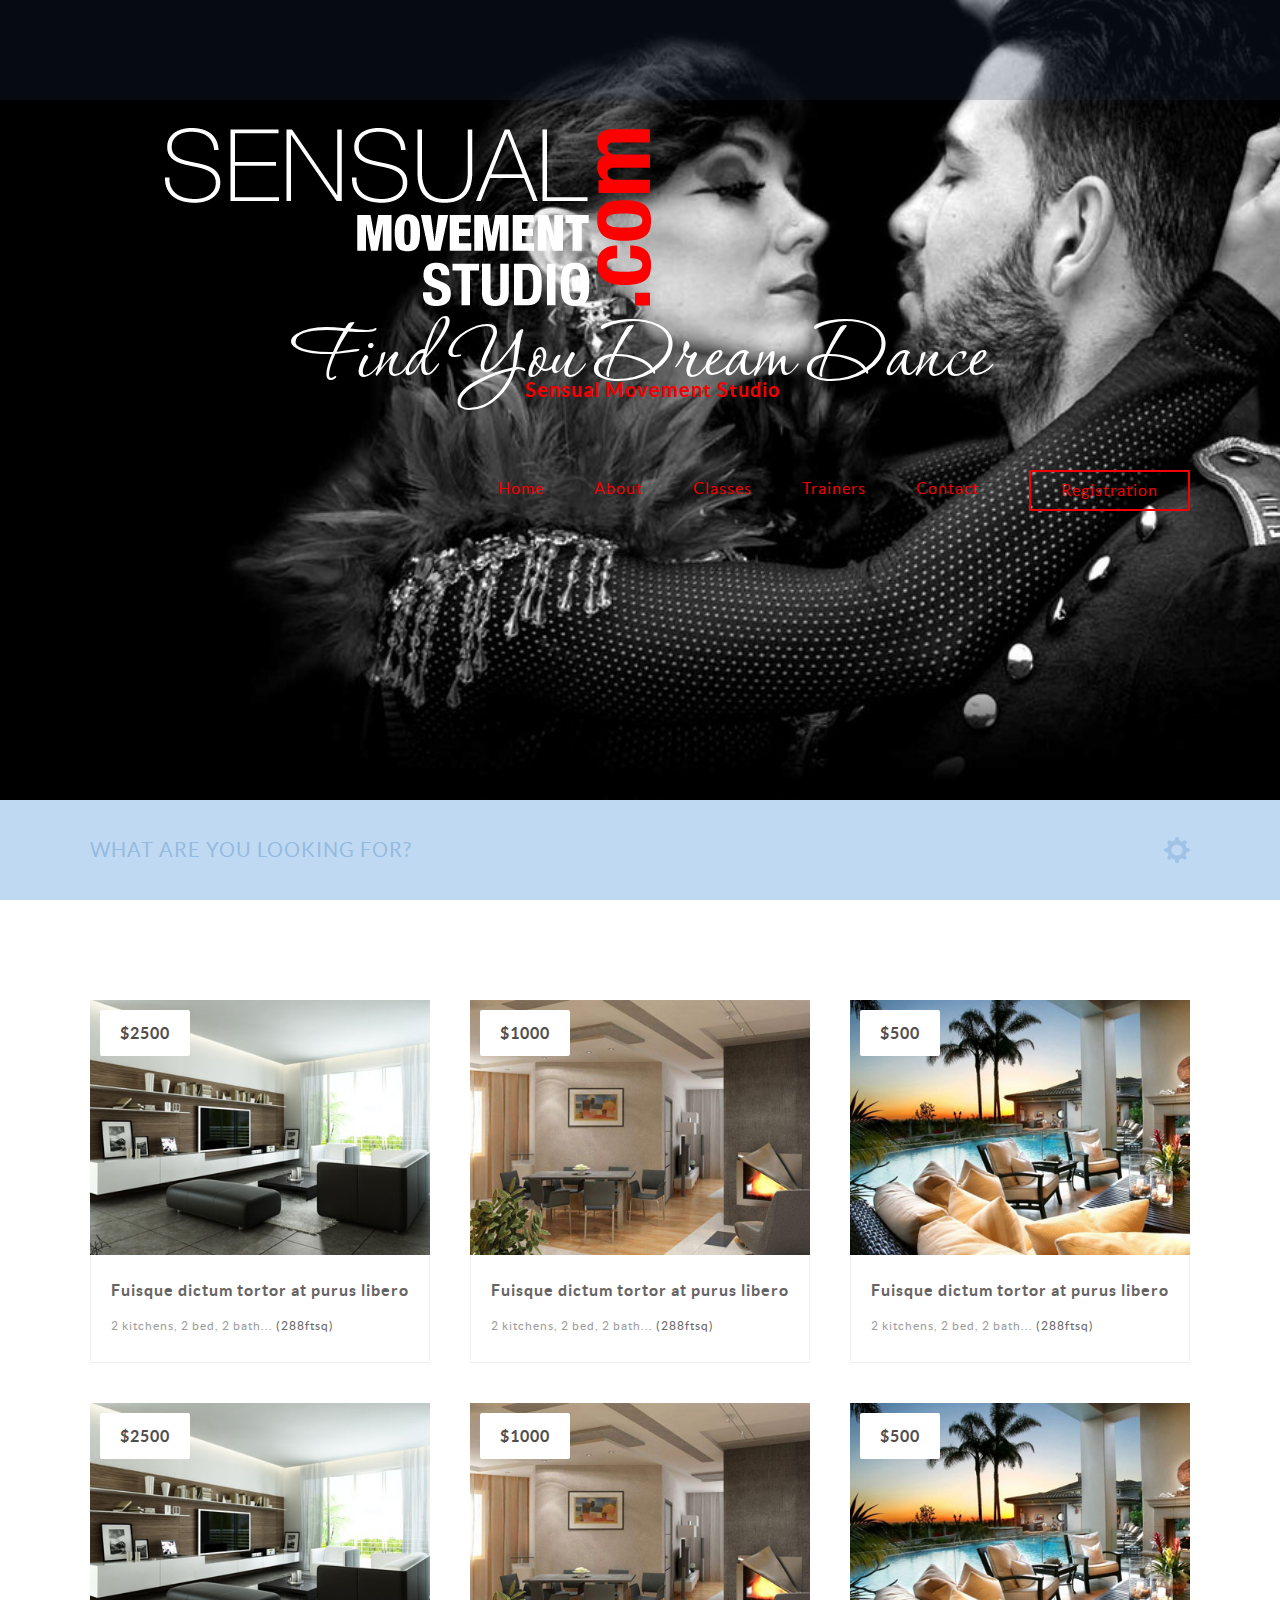
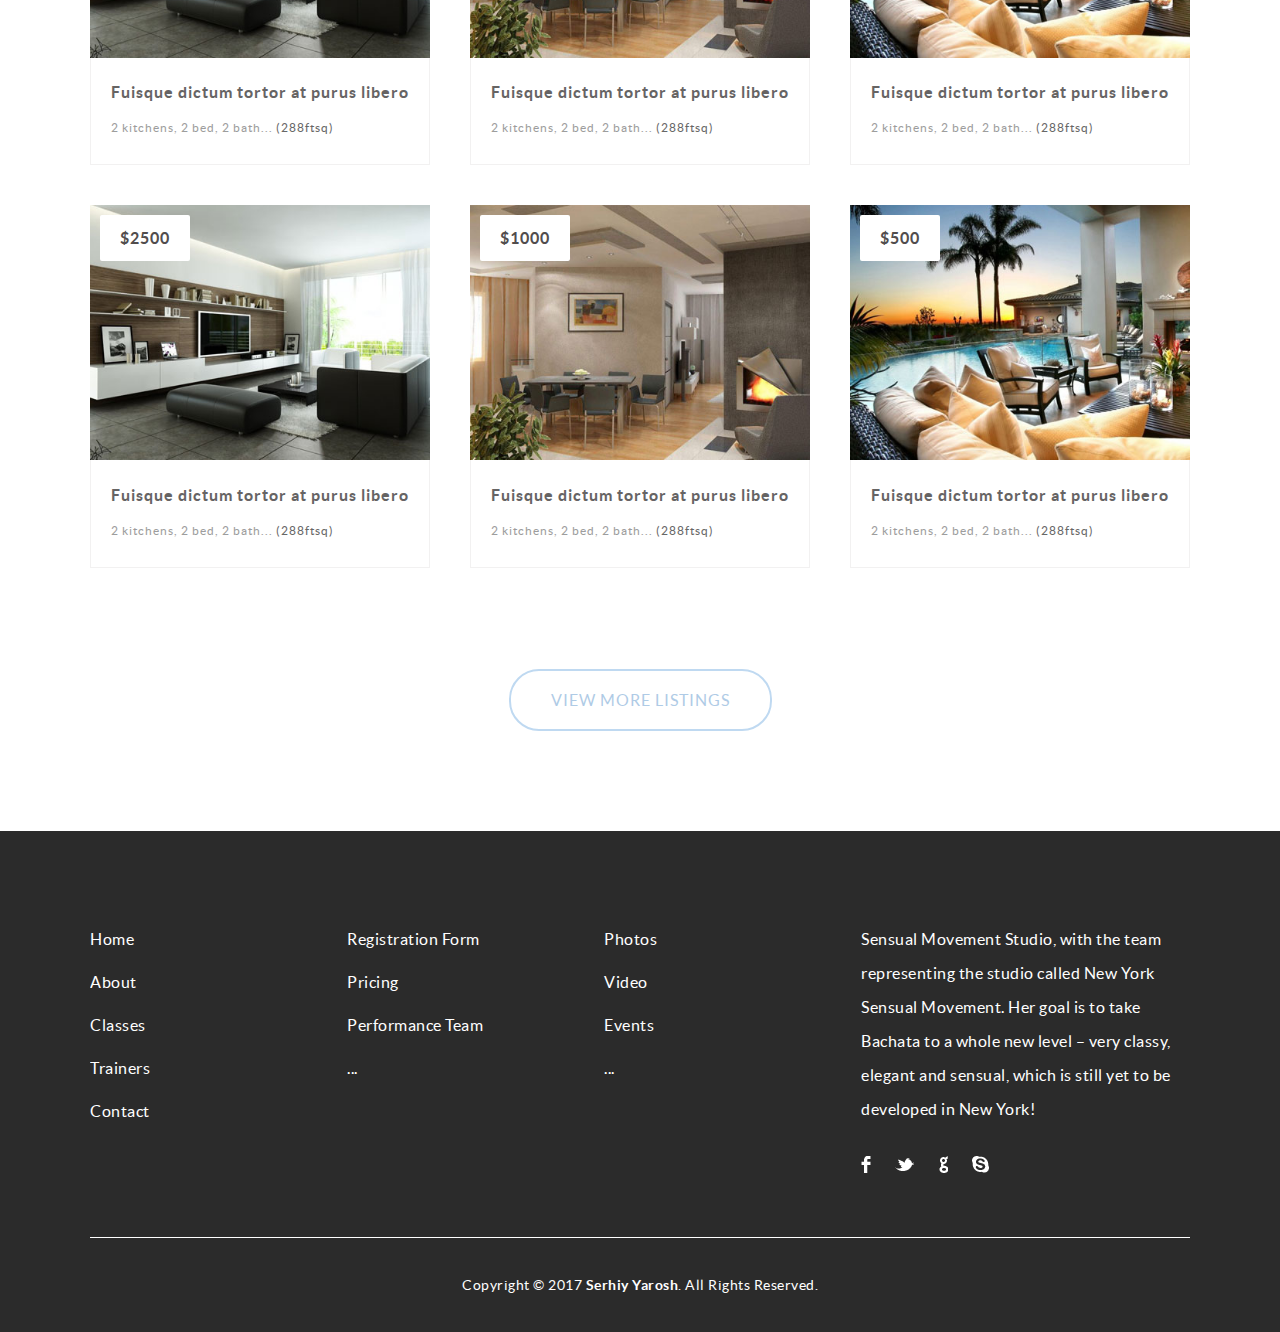
==== index.html @ 96295f57 "Initial commit" ====
<!DOCTYPE html>
<html lang="en">
<head>
	<title>Sensual Bachata</title>
	<meta charset="utf-8">
	<meta name="author" content="wptny.com">
	<meta name="description" content="Sensual bachata"/>
	<meta name="viewport" content="width=device-width, initial-scale=1.0, minimum-scale=1.0" />

	<link rel="stylesheet" type="text/css" href="css/reset.css">
	<link rel="stylesheet" type="text/css" href="css/responsive.css">

	<script type="text/javascript" src="js/jquery.js"></script>
	<script type="text/javascript" src="js/main.js"></script>
</head>
<body>

<section class="hero">
	<header>
		<div class="wrapper">
			<a href="#"><img src="img/logo.png" class="logo" alt="" title=""/></a>
			<a href="#" class="hamburger"></a>
			<nav>
				<ul>
					<li><a href="#">Home</a></li>
					<li><a href="#">About</a></li>
					<li><a href="#">Classes</a></li>
					<li><a href="#">Trainers</a></li>
					<li><a href="#">Contact</a></li>
				</ul>
				<a href="#" class="login_btn">Registration</a>
			</nav>
		</div>
	</header><!--  end header section  -->

	<section class="caption">
		<h2 class="caption">Find You Dream Dance</h2>
		<h3 class="properties">Sensual Movement Studio</h3>
	</section>
</section><!--  end hero section  -->


<section class="search">
	<div class="wrapper">
		<form action="#" method="post">
			<input type="text" id="search" name="search" placeholder="What are you looking for?"  autocomplete="off"/>
			<input type="submit" id="submit_search" name="submit_search"/>
		</form>
		<a href="#" class="advanced_search_icon" id="advanced_search_btn"></a>
	</div>

	<div class="advanced_search">
		<div class="wrapper">
			<span class="arrow"></span>
			<form action="#" method="post">
				<div class="search_fields">
					<input type="text" class="float" id="check_in_date" name="check_in_date" placeholder="Check In Date"  autocomplete="off">

					<hr class="field_sep float"/>

					<input type="text" class="float" id="check_out_date" name="check_out_date" placeholder="Check Out Date"  autocomplete="off">
				</div>
				<div class="search_fields">
					<input type="text" class="float" id="min_price" name="min_price" placeholder="Min. Price"  autocomplete="off">

					<hr class="field_sep float"/>

					<input type="text" class="float" id="max_price" name="max_price" placeholder="Max. price"  autocomplete="off">
				</div>
				<input type="text" id="keywords" name="keywords" placeholder="Keywords"  autocomplete="off">
				<input type="submit" id="submit_search" name="submit_search"/>
			</form>
		</div>
	</div><!--  end advanced search section  -->
</section><!--  end search section  -->


<section class="listings">
	<div class="wrapper">
		<ul class="properties_list">
			<li>
				<a href="#">
					<img src="img/property_1.jpg" alt="" title="" class="property_img"/>
				</a>
				<span class="price">$2500</span>
				<div class="property_details">
					<h1>
						<a href="#">Fuisque dictum tortor at purus libero</a>
					</h1>
					<h2>2 kitchens, 2 bed, 2 bath... <span class="property_size">(288ftsq)</span></h2>
				</div>
			</li>
			<li>
				<a href="#">
					<img src="img/property_2.jpg" alt="" title="" class="property_img"/>
				</a>
				<span class="price">$1000</span>
				<div class="property_details">
					<h1>
						<a href="#">Fuisque dictum tortor at purus libero</a>
					</h1>
					<h2>2 kitchens, 2 bed, 2 bath... <span class="property_size">(288ftsq)</span></h2>
				</div>
			</li>
			<li>
				<a href="#">
					<img src="img/property_3.jpg" alt="" title="" class="property_img"/>
				</a>
				<span class="price">$500</span>
				<div class="property_details">
					<h1>
						<a href="#">Fuisque dictum tortor at purus libero</a>
					</h1>
					<h2>2 kitchens, 2 bed, 2 bath... <span class="property_size">(288ftsq)</span></h2>
				</div>
			</li>
			<li>
				<a href="#">
					<img src="img/property_1.jpg" alt="" title="" class="property_img"/>
				</a>
				<span class="price">$2500</span>
				<div class="property_details">
					<h1>
						<a href="#">Fuisque dictum tortor at purus libero</a>
					</h1>
					<h2>2 kitchens, 2 bed, 2 bath... <span class="property_size">(288ftsq)</span></h2>
				</div>
			</li>
			<li>
				<a href="#">
					<img src="img/property_2.jpg" alt="" title="" class="property_img"/>
				</a>
				<span class="price">$1000</span>
				<div class="property_details">
					<h1>
						<a href="#">Fuisque dictum tortor at purus libero</a>
					</h1>
					<h2>2 kitchens, 2 bed, 2 bath... <span class="property_size">(288ftsq)</span></h2>
				</div>
			</li>
			<li>
				<a href="#">
					<img src="img/property_3.jpg" alt="" title="" class="property_img"/>
				</a>
				<span class="price">$500</span>
				<div class="property_details">
					<h1>
						<a href="#">Fuisque dictum tortor at purus libero</a>
					</h1>
					<h2>2 kitchens, 2 bed, 2 bath... <span class="property_size">(288ftsq)</span></h2>
				</div>
			</li>
			<li>
				<a href="#">
					<img src="img/property_1.jpg" alt="" title="" class="property_img"/>
				</a>
				<span class="price">$2500</span>
				<div class="property_details">
					<h1>
						<a href="#">Fuisque dictum tortor at purus libero</a>
					</h1>
					<h2>2 kitchens, 2 bed, 2 bath... <span class="property_size">(288ftsq)</span></h2>
				</div>
			</li>
			<li>
				<a href="#">
					<img src="img/property_2.jpg" alt="" title="" class="property_img"/>
				</a>
				<span class="price">$1000</span>
				<div class="property_details">
					<h1>
						<a href="#">Fuisque dictum tortor at purus libero</a>
					</h1>
					<h2>2 kitchens, 2 bed, 2 bath... <span class="property_size">(288ftsq)</span></h2>
				</div>
			</li>
			<li>
				<a href="#">
					<img src="img/property_3.jpg" alt="" title="" class="property_img"/>
				</a>
				<span class="price">$500</span>
				<div class="property_details">
					<h1>
						<a href="#">Fuisque dictum tortor at purus libero</a>
					</h1>
					<h2>2 kitchens, 2 bed, 2 bath... <span class="property_size">(288ftsq)</span></h2>
				</div>
			</li>
		</ul>
		<div class="more_listing">
			<a href="#" class="more_listing_btn">View More Listings</a>
		</div>
	</div>
</section>	<!--  end listing section  -->

<footer>
	<div class="wrapper footer">
		<ul>
			<li class="links">
				<ul>
					<li><a href="#">Home</a></li>
					<li><a href="#">About</a></li>
					<li><a href="#">Classes</a></li>
					<li><a href="#">Trainers</a></li>
					<li><a href="#">Contact</a></li>
				</ul>
			</li>

			<li class="links">
				<ul>
					<li><a href="#">Registration Form</a></li>
					<li><a href="#">Pricing</a></li>
					<li><a href="#">Performance Team</a></li>
					<li><a href="#">...</a></li>
				</ul>
			</li>

			<li class="links">
				<ul>
					<li><a href="#">Photos</a></li>
					<li><a href="#">Video</a></li>
					<li><a href="#">Events</a></li>
					<li><a href="#">...</a></li>
				</ul>
			</li>

			<li class="about">
				<p>Sensual Movement Studio, with the team representing the studio called New York Sensual Movement. Her goal is to take Bachata to a whole new level – very classy, elegant and sensual, which is still yet to be developed in New York!</p>
				<ul>
					<li><a href="http://facebook.com/WPTNY" class="facebook" target="_blank"></a></li>
					<li><a href="http://twitter.com/WPTNY" class="twitter" target="_blank"></a></li>
					<li><a href="http://plus.google.com/+WPTNY" class="google" target="_blank"></a></li>
					<li><a href="#" class="skype"></a></li>
				</ul>
			</li>
		</ul>
	</div>

	<div class="copyrights wrapper">
		Copyright © 2017 <a href="http://sensualmovementstudio.com" target="_blank" class="ph_link" title="">Serhiy Yarosh</a>. All Rights Reserved.
	</div>
</footer><!--  end footer  -->

</body>
</html>
---- css/responsive.css ----
/*
    - Fonts
    - General CSS
    - Header
    - Hero
    - Search
    - Listings
    - Footer
    - Responsive CSS
    

*/







/*  Fonts  */
@font-face {
    font-family: 'lato-bold';
    src: url('../fonts/lato-bold.eot');
    src: url('../fonts/lato-bold.eot?#iefix') format('embedded-opentype'),
         url('../fonts/lato-bold.woff') format('woff'),
         url('../fonts/lato-bold.ttf') format('truetype'),
         url('../fonts/lato-bold.svg#LatoBold') format('svg');
    font-weight: normal;
    font-style: normal;
}

@font-face {
    font-family: 'lato-regular';
    src: url('../fonts/lato-regular.eot');
    src: url('../fonts/lato-regular.eot?#iefix') format('embedded-opentype'),
         url('../fonts/lato-regular.woff') format('woff'),
         url('../fonts/lato-regular.ttf') format('truetype'),
         url('../fonts/lato-regular.svg#LatRegular') format('svg');
    font-weight: normal;
    font-style: normal;
}

@font-face {
    font-family: 'p22_corinthia';
    src: url('../fonts/p22_corinthia.eot');
    src: url('../fonts/p22_corinthia.eot?#iefix') format('embedded-opentype'),
         url('../fonts/p22_corinthia.woff') format('woff'),
         url('../fonts/p22_corinthia.ttf') format('truetype'),
         url('../fonts/p22_corinthia.svg#P22Corinthia') format('svg');
    font-weight: normal;
    font-style: normal;
}











/*  General CSS  */
body{
    background: #fff;
}

.wrapper{
    max-width: 1100px;
    margin: 0 auto;
    position: relative;
}

h1, h2, h3, h4, h5 ,h6{
    color: #626262;
    font-family: "lato-regular", Helvetica, Arial, sans-serif;
    letter-spacing: 1px;
}

h1              { font-size: 2em; margin: .67em 0 }
h2              { font-size: 1.5em; margin: .75em 0 }
h3              { font-size: 1.17em; margin: .83em 0 }
h5              { font-size: .83em; margin: 1.5em 0 }
h6              { font-size: .75em; margin: 1.67em 0 }
h1, h2, h3, h4,
h5, h6          { font-weight: bolder }

.clearfix:before,  
.clearfix:after {  
    content: " ";  
    display: table;  
}  
.clearfix:after {  
    clear: both;  
}  
 
.clearfix {  
    *zoom: 1;  
}










/*  Header Section  */

header{
    width: 100%;
    height: 100px;
    background: rgba(28, 54, 85, .2);
}

header .logo{
    margin-top: 40px;
    float: left;
}

header a.hamburger{
    text-decoration: none;
    display: none;
    float: right;
    margin-top: 41px;
    width: 24px;
    height: 19px;
    background: url('../img/hamburger_icon.png') no-repeat;
}

header a.hamburger.opned{
    width: 19px;
    background: url('../img/close_menu_icon.png') no-repeat;
}


header nav{
    float: right;
    opacity: 1;
}


header nav ul{
    margin-top: 40px;
    list-style: none;
    overflow: hidden;
    float: left;
}

header nav ul li{
    float: left;
    margin-left: 50px;
}

header nav ul li a,
header nav .login_btn{
    text-decoration: none;
    color: #f30000;
    font-family: "lato-regular", Helvetica, Arial, sans-serif;
    font-size: 16px;
    letter-spacing: 1px;

}

header nav .login_btn{
    float: right;
    margin: 30px 0 0 50px;
    padding: 10px 30px 11px 30px;
    border: 2px solid #f30000;
    background: transparent;

    transition: background .1s linear;
    -webkit-transition: background .1s linear;
    -moz-transition: background .1s linear;
    -o-transition: background .1s linear;
}

header nav .login_btn:hover{
    background: #f30000;
    color: #000000;
}










/*  Hero Section  */

.hero{
    width: 100%;
    height: 900px;
    position: relative;
    background: url('../img/hero.jpg') no-repeat bottom center;
    background-size: cover;
    -webkit-background-size: cover;
    -moz-background-size: cover;
    -o-background-size: cover;
}

.hero .caption{
    width: 100%;
    position: absolute;
    text-align: center;
    top: 50%;
    margin-top: -105px;
    z-index: 10;
}

.hero .caption h2{
    color: #fff;
    font-family: "p22_corinthia", Helvetica, Arial, sans-serif;
    font-size: 100px;
    font-weight: lighter;
    margin: 0;
    position: relative;
    display: block;
}

.hero .caption h3{
    color: #f30000;
    font-family: "lato-bold", Helvetica, Arial, sans-serif;
    font-size: 20px;
    margin: -15px 0 0 25px;
    left: 1px;
}










/*  Search Section  */
.search{
    width: 100%;
    height: 100px;
    background: #bfd9f2;
    position: relative;
}

.search #search{
    display: block;
    width: 90.90909090909091%;
    height: 100px;
    float: left;
    border: 0;
    outline: none;
    margin: 0;
    padding: 0;
    background: #bfd9f2;
    color: #ffffff;
    font-family: "lato-regular", Helvetica, Arial, sans-serif;
    font-size: 20px;
    text-transform: uppercase;
    letter-spacing: 1px;
    line-height: 22px;
}

.search #search::-webkit-input-placeholder{
   color: #95badf;
}

.search #search:-moz-placeholder{ 
   color: #95badf;  
}

.search #search::-moz-placeholder{ 
   color: #95badf;  
}

.search #search:-ms-input-placeholder{  
   color: #95badf;  
} 

.search #submit_search{
    display: none;
}

.search .advanced_search_icon{
    display: block;
    width: 26px;
    height: 26px;
    float: right;
    background: url('../img/advanced_search_inactive.png') no-repeat;
    margin-top: 37px;

    transition: all .2s linear;
    -webkit-transition: all .2s linear;
    -moz-transition: all .2s linear;
    -o-transition: all .2s linear;
}

.search .advanced_search_icon:hover{
    background: url('../img/advanced_search_hover.png') no-repeat;
}

.search .advanced_search_icon.active{
    background: url('../img/advanced_search_active.png') no-repeat;
}







.search .advanced_search{
    width: 100%;
    position: absolute;
    top: 100px;
    left: 0;
    background: #cbe0f4;
    border-top: 1px solid #aac8e4;
    border-bottom: 1px solid #aac8e4;
    z-index: 9999;
    display: none;
}

.search .advanced_search .arrow{
    display: block;
    width: 14px;
    height: 9px;
    background: url('../img/search_arrow.png') no-repeat;
    position: absolute;
    top: -8px;
    right: 6px;
}

.search .advanced_search #check_in_date,
.search .advanced_search #check_out_date,
.search .advanced_search #min_price,
.search .advanced_search #max_price{
    display: block;
    width: 509px;
    height: 100px;
    border: 0;
    margin: 0;
    padding: 0 20px;
    outline: none;
    background: #cbe0f4;
}

.search .advanced_search #check_in_date,
.search .advanced_search #check_out_date{
    background: url('../img/calendar_icon.png') no-repeat;
    background-position: 484px 50%;
    padding: 0 100px 0 20px;
    width: 429px;
}

.search .advanced_search .float{
    float: left;
}

.search .advanced_search .search_fields{
    overflow: hidden;
    border-bottom: 1px solid #aac8e4;
}

.search .advanced_search .field_sep{
    display: inline-block;
    width: 1px;
    height: 60px;
    border: 0;
    background: #aac8e4;
    margin: 20px 0 0 0;
    padding: 0;
}

.search .advanced_search #keywords{
    display: block;
    width: 1060px;
    height: 100px;
    border: 0;
    margin: 0;
    padding: 0 20px;
    outline: none;
    background: #cbe0f4;
}

.search .advanced_search #check_in_date,
.search .advanced_search #check_out_date,
.search .advanced_search #min_price,
.search .advanced_search #max_price,
.search .advanced_search #keywords{    
    color: #ffffff;
    font-family: "lato-regular", Helvetica, Arial, sans-serif;
    font-size: 20px;
    text-transform: uppercase;
    letter-spacing: 1px;
    line-height: 22px;
} 


.search .advanced_search #check_in_date::-webkit-input-placeholder,
.search .advanced_search #check_out_date::-webkit-input-placeholder,
.search .advanced_search #min_price::-webkit-input-placeholder,
.search .advanced_search #max_price::-webkit-input-placeholder,
.search .advanced_search #keywords::-webkit-input-placeholder{
   color: #95badf;
}

.search .advanced_search #check_in_date:-moz-placeholder, 
.search .advanced_search #check_out_date:-moz-placeholder, 
.search .advanced_search #min_price:-moz-placeholder, 
.search .advanced_search #max_price:-moz-placeholder, 
.search .advanced_search #keywords:-moz-placeholder{ 
   color: #95badf;  
}

.search .advanced_search #check_in_date::-moz-placeholder, 
.search .advanced_search #check_out_date::-moz-placeholder, 
.search .advanced_search #min_price::-moz-placeholder, 
.search .advanced_search #max_price::-moz-placeholder, 
.search .advanced_search #keywords::-moz-placeholder{ 
   color: #95badf;  
}

.search .advanced_search #check_in_date:-ms-input-placeholder,  
.search .advanced_search #check_out_date:-ms-input-placeholder,  
.search .advanced_search #min_price:-ms-input-placeholder,  
.search .advanced_search #max_price:-ms-input-placeholder,  
.search .advanced_search #keywords:-ms-input-placeholder{  
   color: #95badf;  
} 











/*  listings section  */
.listings{
    padding: 100px 0;
}

.listings ul.properties_list{
    list-style: none;
    overflow: hidden;
}

.listings ul.properties_list li{
    display: block;
    width: 30.90909090909091%;
    height: auto;
    position: relative;
    float: left;
    margin: 0 3.636363636363636% 3.636363636363636% 0;
}

.listings ul.properties_list li img.property_img{
    width: 100%;
    height: auto!important;
    vertical-align: top;
}


.listings ul.properties_list li .price{
    position: absolute;
    top: 10px;
    left: 10px;
    padding: 15px 20px;
    background: #ffffff;
    color: #514d4d;
    font-family: "lato-bold", Helvetica, Arial, sans-serif;
    font-size: 16px;
    font-weight: bold;
    letter-spacing: 1px;

    border-radius: 2px;
    -webkit-border-radius: 2px;
    -moz-border-radius: 2px;
    -o-border-radius: 2px;
}


.listings ul.properties_list li:nth-child(3n+0){
    margin-right: 0;
}

.listings ul li .property_details{
    width: 87.64705882352941%;
    padding: 2.941176470588235% 5.882352941176471% 4.117647058823529% 5.882352941176471%;
    border-bottom: 1px solid #f2f1f1;
    border-left: 1px solid #f2f1f1;
    border-right: 1px solid #f2f1f1;

    transition: all .2s linear;
    -webkit-transition: all .2s linear;
    -moz-transition: all .2s linear;
    -o-transition: all .2s linear;
}

.listings ul li:hover .property_details{
    border-bottom: 1px solid #95badf;
    border-left: 1px solid #95badf;
    border-right: 1px solid #95badf;
}

.listings ul li .property_details h1{
    color: #666464;
    font-family: "lato-bold", Helvetica, Arial, sans-serif;
    font-size: 16px!important;
    font-weight: bold;
    margin-bottom: 5px;
    line-height: 28px;
}

.listings ul li .property_details h1 a{
    text-decoration: none;
    color: #666464;
}

.listings ul li .property_details h2{
    color: #9d9d9d;
    font-family: "lato-regular", Helvetica, Arial, sans-serif;
    font-size: 12px;
    line-height: 26px;
    font-weight: normal;
}

.listings ul li .property_details .property_size{
    color: #676767;
}

.listings .more_listing{
    display: block;
    width: 100%;
    text-align: center;
    margin: 84px 0 22px 0;
}

.listings .more_listing_btn{
    text-decoration: none;
    padding: 20px 40px;
    border: 2px solid #bfd9f1;
    border-radius: 30px;
    -webkit-border-radius: 30px;
    -moz-border-radius: 30px;
    -o-border-radius: 30px;
    color: #afcbe6;
    font-family: "lato-regular", Helvetica, Arial, sans-serif;
    font-size: 16px;
    text-transform: uppercase;
    letter-spacing: 1px;
    text-align: center;

    transition: all .2s linear;
    -webkit-transition: all .2s linear;
    -moz-transition: all .2s linear;
    -o-transition: all .2s linear;
}

.listings .more_listing_btn:hover{
    color: #a0c3e5;
    border: 2px solid #a0c3e5;    
}










/*  footer  */
footer{
    padding-top: 100px;
    background: #2b2b2b;
}

footer .footer > ul{
    overflow: hidden;
}

footer .footer > ul > li{
    display: block;
    float: left;
    list-style: none;
    margin-right: 60px;
}

footer .footer > ul > li:last-child{
    margin-right: 0;
}


footer .footer > ul > li.links{
    width: 197px;
}

footer ul li.links > ul > li{
    display: block;
    width: 100%;
    list-style: none;
    margin-bottom: 27px;
}

footer ul li.links > ul > li:last-child{
    margin-bottom: 0;
}

footer .footer > ul > li.links li a{
    text-decoration: none;
    display: block;
    color: #fff;
    font-family: "lato-regular", Helvetica, Arial, sans-serif;
    font-size: 16px;
    letter-spacing: .5px;
    text-align: left;
}

footer .footer > ul > li.about{
    width: 327px;
}

footer ul li.about p{
    color: #fff;
    font-family: "lato-regular", Helvetica, Arial, sans-serif;
    font-size: 16px;
    letter-spacing: .5px;
    line-height: 34px;
    margin-top: -9px;
}

footer ul li.about > ul > li{
    display: inline-block;
    margin-right: 20px;
    margin-top: 30px;
}

footer ul li.about > ul > li:last-child{
    margin-right: 0;
}

footer ul li.about > ul > li a{
    background: url('../img/social_media.png') no-repeat;
}

footer ul li.about > ul > li a.facebook{
    display: block;
    width: 10px;
    height: 18px;
    background-position: 0 0;
}
footer ul li.about > ul > li a.twitter{
    display: block;
    width: 19px;
    height: 18px;
    background-position: -11px 0px;
}
footer ul li.about > ul > li a.google{
    display: block;
    width: 10px;
    height: 18px;
    background-position: -31px 0px;
}
footer ul li.about > ul > li a.skype{
    display: block;
    width: 17px;
    height: 18px;
    background-position: -43px 0px;
}

footer .copyrights{
    display: block;
    text-align: center;
    padding: 40px 0;
    margin-top: 60px;
    color: #fff;
    font-family: "lato-regular", Helvetica, Arial, sans-serif;
    font-size: 14px;
    letter-spacing: .5px;
    border-top: 1px solid #ffffff;
}

footer .copyrights a.ph_link{
    font-family: "lato-bold", Helvetica, Arial, sans-serif;
    font-weight: bold;
    text-decoration: none;
}









/*  responsive css */


@media (max-width:1500px){
    .hero{
        height: 800px;
    }
}


@media (max-width: 1150px){
    .wrapper{
        padding: 0 40px;
        max-width: 1020px;
    }
    .search .advanced_search .arrow{
        top: -8px;
        right: 46px;
    }

    .search .advanced_search #check_in_date,
    .search .advanced_search #check_out_date,
    .search .advanced_search #min_price,
    .search .advanced_search #max_price{
        width: 46.27272727272727%;
        padding: 0 1.818181818181818%;
    }

    .search .advanced_search #check_in_date,
    .search .advanced_search #check_out_date{
        background: url('../img/calendar_icon.png') no-repeat;
        background-position: 95.08840864440079% 50%;
    }

    .search .advanced_search #keywords{
        width: 96.36363636363636%;
        padding: 0 1.818181818181818%;
    }

    footer .footer > ul > li{
        margin-right: 5.454545454545455%;
    }

    footer .footer > ul > li.links{
        width: 17.90909090909091%;
    }

    footer .footer > ul > li.about{
        width: 29.72727272727273%;
    }
}


@media (max-width:800px){
    .hero{
        height: 600px;
    }

    .hero .caption{
        width: 92.72727272727273%;
        padding: 0 3.636363636363636%; 
    }

    .hero .caption h3{
        margin: 0;
        left: 0;
    }

    header a.hamburger{
        display: block;
    }

    header nav{
        position: absolute;
        display: none;
        width: 92.72727272727273%;
        top: 95px;
        left: 3.636363636363636%;
        float: none;
        z-index: 20;
        overflow: hidden;
        background: #fff;
        border-top: 5px solid #bfd9f2;
    }

    header nav.active{
        display: block;
    }

    header nav .login_btn{
        float: none;
        display: inline-block;
        width: 100%;
        border: 0;
        margin: 0;
        padding: 20px 0;
        text-align: center;
        background: #f2f3f3;
    }

    header nav ul{
        display: block;
        width: 100%;
        text-align: center;
        margin-top: 0;
    }

    header nav ul li{
        display: block;
        width: 100%;
        float: none;
        margin-left: 0;
    }

    header nav ul li a{
        display: block;
        padding: 25px 0;
        border-bottom: 1px solid #f2f3f3;

        transition: background .2s linear;
        -webkit-transition: background .2s linear;
        -moz-transition: background .2s linear;
        -o-transition: background .2s linear;
    }

    header nav ul li a:active{
        background: #f2f3f3;
    }

    header nav ul li a,
    header nav .login_btn{
        color: #222d33;
    }

    header nav .login_btn:hover{
        background: #eaebeb;
    }

    header nav ul li:last-child{
        border: 0;
    }

    .listings ul.properties_list li{
        width: 46.36363636363636%;
        margin: 0 7.272727272727273% 7.272727272727273% 0;
    }

    .listings ul.properties_list li:nth-child(3n+0){
        margin: 0 7.272727272727273% 7.272727272727273% 0;
    }

    .listings ul.properties_list li:nth-child(2n+0){
        margin-right: 0;
    }

    footer .footer > ul > li{
        width: 29.6969696969697%!important;
        margin-right: 5.454545454545455%;
        margin-bottom: 100px;
    }

    footer .footer > ul > li:nth-child(3){
        margin-right: 0;
    }

    footer .footer > ul > li.links li a{
        text-align: center;
    }

    footer .footer > ul > li.about{
        text-align: center;
        float: none;
        display: inline;
        margin-right: 100%;
        overflow: hidden;
        border-top: 1px solid #82abd4;
    }
}


@media (max-width:700px){

    .search .advanced_search #check_in_date,
    .search .advanced_search #check_out_date,
    .search .advanced_search #min_price,
    .search .advanced_search #max_price{
        width: 96.36363636363636%;
        padding: 0 1.818181818181818%;
        border-bottom: 1px solid #aac8e4;
    }

    .search .advanced_search #check_in_date,
    .search .advanced_search #check_out_date{
        background: url('../img/calendar_icon.png') no-repeat;
        background-position: 95.08840864440079% 50%;
    }

    .search .advanced_search #keywords{
        width: 96.36363636363636%;
        padding: 0 1.818181818181818%;
    }

    .search .advanced_search .search_fields{
        border-bottom: 0;
    }

    .search .advanced_search .field_sep{
        display: none;
    }
}


@media (max-width:500px){
    .hero .caption h2{
        font-size: 85px;
    }

    .hero .caption h3{
        font-size: 16px;
    }

    .search #search{
        width: 83%;
    }

    .listings ul.properties_list li{
        width: 100%;
        margin-bottom: 60px!important;
    }

    .listings ul.properties_list li:last-child{
        margin-bottom: 0!important;
    }


    .listings ul.properties_list li:nth-child(3n+0),
    .listings ul.properties_list li:nth-child(2n+0){
        margin:0;
    }

    .listings .more_listing_btn{
        display: block;
        width: 100%; 
        padding-left: 0!important;
        padding-right: 0!important;
    }

    footer .footer > ul > li.links,
    footer .footer > ul > li.about{
        float: none;
        width: 100%!important;
        margin-right: 0;
        margin-bottom: 60px;
        padding-bottom: 60px;
    }

    footer .footer > ul > li:last-child{
        padding-bottom: 0;
    }

    footer .footer > ul > li.links{
        border-bottom: 1px solid #222d33;
    }
}
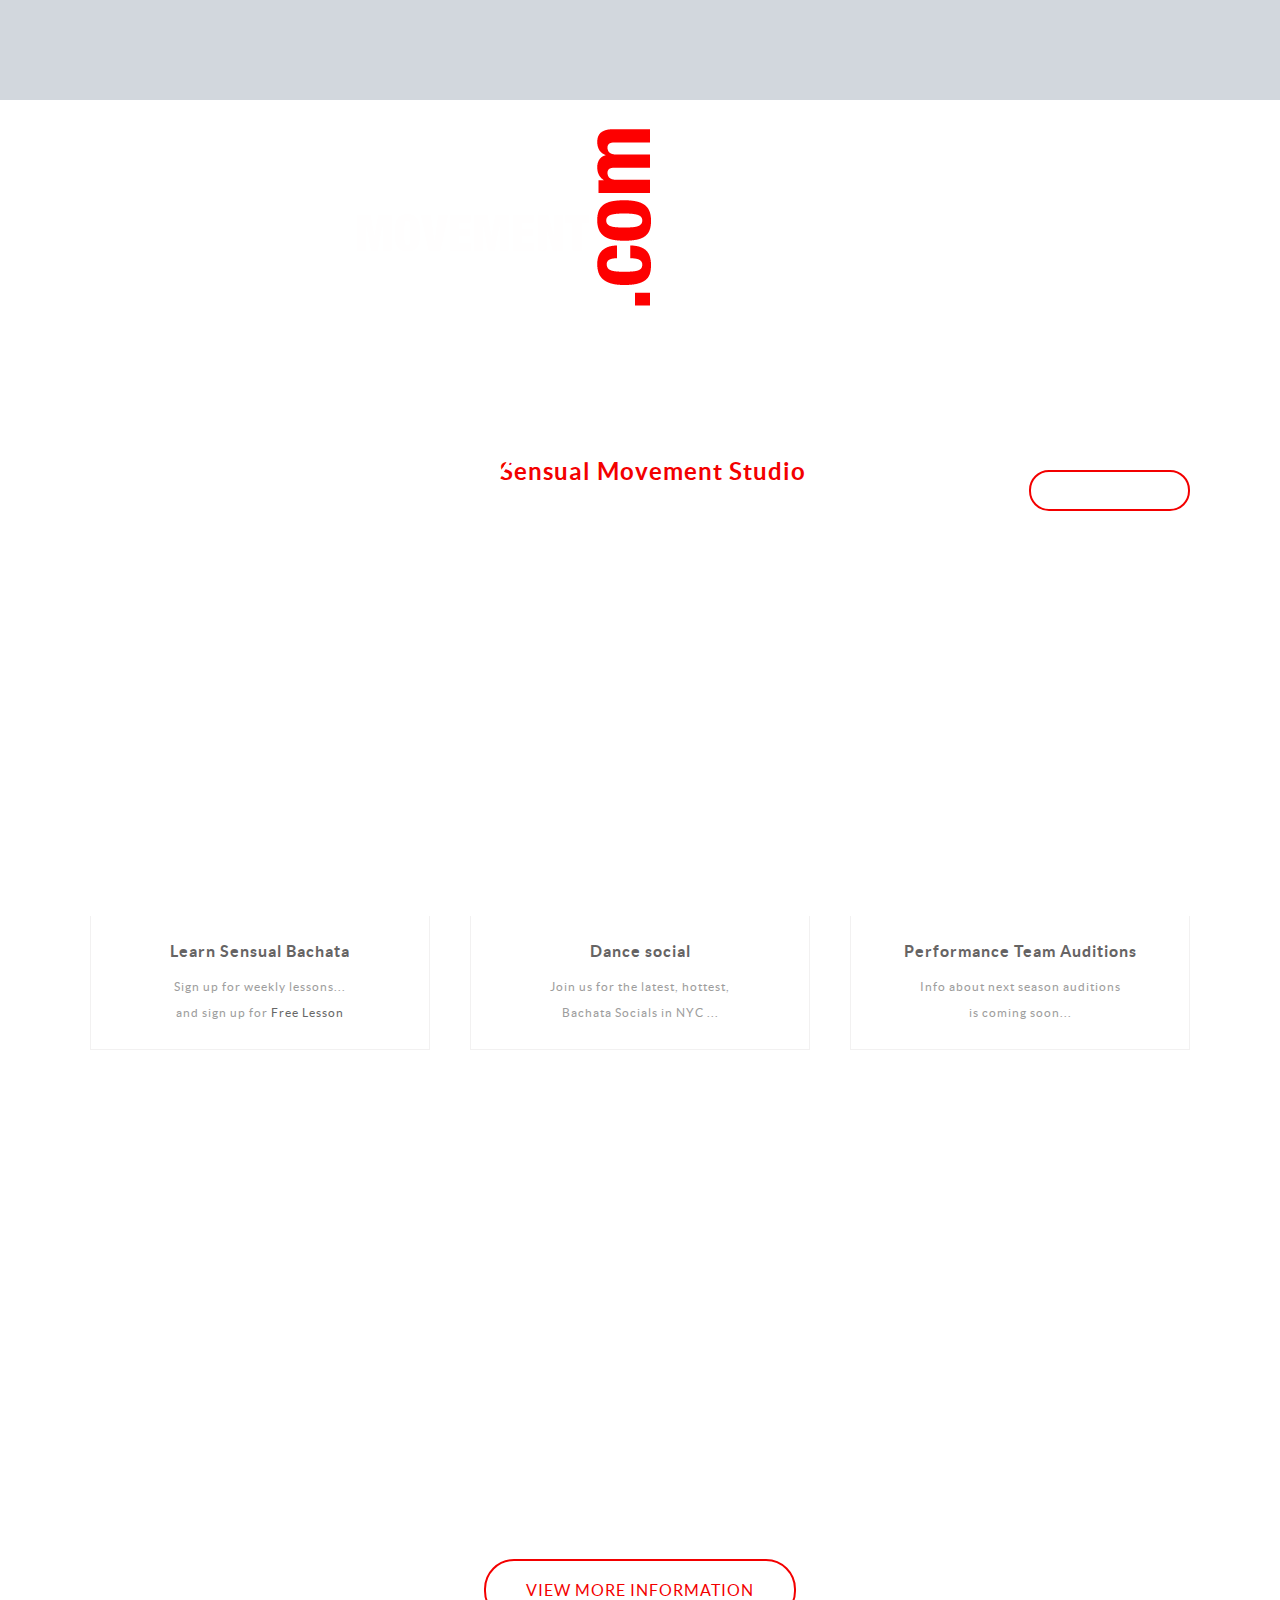
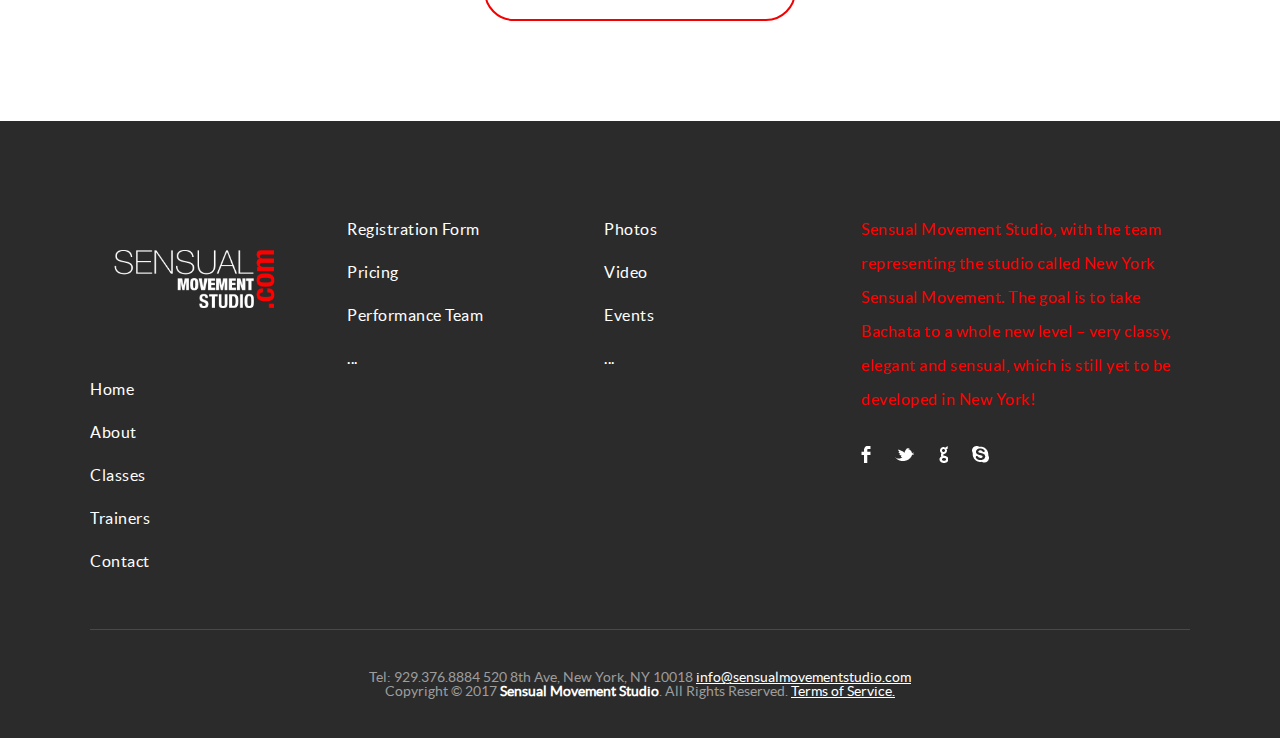
==== commit 7d991d31: "main index page format." ====
--- a/index.html
+++ b/index.html
@@ -15,194 +15,90 @@
 </head>
 <body>
 
-<section class="hero">
-	<header>
+<section class="hiro">
+	<header> <!--  start header section  -->
 		<div class="wrapper">
 			<a href="#"><img src="img/logo.png" class="logo" alt="" title=""/></a>
 			<a href="#" class="hamburger"></a>
 			<nav>
 				<ul>
-					<li><a href="#">Home</a></li>
-					<li><a href="#">About</a></li>
-					<li><a href="#">Classes</a></li>
-					<li><a href="#">Trainers</a></li>
-					<li><a href="#">Contact</a></li>
+					<li><a href="index.html">Home</a></li>
+					<li><a href="about.html">About</a></li>
+					<li><a href="classes.html">Schedule</a></li>
+					<li><a href="staff.html">Trainers</a></li>
+					<li><a href="contact.html">Contact</a></li>
 				</ul>
-				<a href="#" class="login_btn">Registration</a>
+				<a href="registration.html" class="login_btn">Registration</a>
 			</nav>
 		</div>
 	</header><!--  end header section  -->
 
 	<section class="caption">
 		<h2 class="caption">Find You Dream Dance</h2>
-		<h3 class="properties">Sensual Movement Studio</h3>
+		<h3 class="dance">Sensual Movement Studio</h3>
 	</section>
-</section><!--  end hero section  -->
+</section><!--  end hiro section  -->
 
 
-<section class="search">
+<section class="listings"><!--  start listing dance section  -->
 	<div class="wrapper">
-		<form action="#" method="post">
-			<input type="text" id="search" name="search" placeholder="What are you looking for?"  autocomplete="off"/>
-			<input type="submit" id="submit_search" name="submit_search"/>
-		</form>
-		<a href="#" class="advanced_search_icon" id="advanced_search_btn"></a>
-	</div>
-
-	<div class="advanced_search">
-		<div class="wrapper">
-			<span class="arrow"></span>
-			<form action="#" method="post">
-				<div class="search_fields">
-					<input type="text" class="float" id="check_in_date" name="check_in_date" placeholder="Check In Date"  autocomplete="off">
-
-					<hr class="field_sep float"/>
-
-					<input type="text" class="float" id="check_out_date" name="check_out_date" placeholder="Check Out Date"  autocomplete="off">
-				</div>
-				<div class="search_fields">
-					<input type="text" class="float" id="min_price" name="min_price" placeholder="Min. Price"  autocomplete="off">
-
-					<hr class="field_sep float"/>
-
-					<input type="text" class="float" id="max_price" name="max_price" placeholder="Max. price"  autocomplete="off">
-				</div>
-				<input type="text" id="keywords" name="keywords" placeholder="Keywords"  autocomplete="off">
-				<input type="submit" id="submit_search" name="submit_search"/>
-			</form>
-		</div>
-	</div><!--  end advanced search section  -->
-</section><!--  end search section  -->
-
-
-<section class="listings">
-	<div class="wrapper">
-		<ul class="properties_list">
+		<ul class="dance_list">
 			<li>
 				<a href="#">
-					<img src="img/property_1.jpg" alt="" title="" class="property_img"/>
+					<img src="img/movement_1.png" alt="" title="" class="movement_img"/>
 				</a>
-				<span class="price">$2500</span>
-				<div class="property_details">
+				<div class="dance_details">
 					<h1>
-						<a href="#">Fuisque dictum tortor at purus libero</a>
+						<a href="#">Learn Sensual Bachata </a>
 					</h1>
-					<h2>2 kitchens, 2 bed, 2 bath... <span class="property_size">(288ftsq)</span></h2>
+					<h2>Sign up for weekly lessons...<br>and sign up for <span class="movement_size">Free Lesson</span></h2>
 				</div>
 			</li>
 			<li>
 				<a href="#">
-					<img src="img/property_2.jpg" alt="" title="" class="property_img"/>
+					<img src="img/movement_2.png" alt="" title="" class="movement_img"/>
 				</a>
-				<span class="price">$1000</span>
-				<div class="property_details">
+				<div class="dance_details">
 					<h1>
-						<a href="#">Fuisque dictum tortor at purus libero</a>
+						<a href="#">Dance social</a>
 					</h1>
-					<h2>2 kitchens, 2 bed, 2 bath... <span class="property_size">(288ftsq)</span></h2>
+					<h2>Join us for the latest, hottest,<br>Bachata Socials in NYC ...</h2>
 				</div>
 			</li>
 			<li>
 				<a href="#">
-					<img src="img/property_3.jpg" alt="" title="" class="property_img"/>
+					<img src="img/movement_3.png" alt="" title="" class="movement_img"/>
 				</a>
-				<span class="price">$500</span>
-				<div class="property_details">
+				<div class="dance_details">
 					<h1>
-						<a href="#">Fuisque dictum tortor at purus libero</a>
+						<a href="#">Performance Team Auditions</a>
 					</h1>
-					<h2>2 kitchens, 2 bed, 2 bath... <span class="property_size">(288ftsq)</span></h2>
+					<h2>Info about next season auditions<br> is coming soon...</h2>
 				</div>
 			</li>
 			<li>
-				<a href="#">
-					<img src="img/property_1.jpg" alt="" title="" class="property_img"/>
-				</a>
-				<span class="price">$2500</span>
-				<div class="property_details">
-					<h1>
-						<a href="#">Fuisque dictum tortor at purus libero</a>
-					</h1>
-					<h2>2 kitchens, 2 bed, 2 bath... <span class="property_size">(288ftsq)</span></h2>
-				</div>
-			</li>
-			<li>
-				<a href="#">
-					<img src="img/property_2.jpg" alt="" title="" class="property_img"/>
-				</a>
-				<span class="price">$1000</span>
-				<div class="property_details">
-					<h1>
-						<a href="#">Fuisque dictum tortor at purus libero</a>
-					</h1>
-					<h2>2 kitchens, 2 bed, 2 bath... <span class="property_size">(288ftsq)</span></h2>
-				</div>
-			</li>
-			<li>
-				<a href="#">
-					<img src="img/property_3.jpg" alt="" title="" class="property_img"/>
-				</a>
-				<span class="price">$500</span>
-				<div class="property_details">
-					<h1>
-						<a href="#">Fuisque dictum tortor at purus libero</a>
-					</h1>
-					<h2>2 kitchens, 2 bed, 2 bath... <span class="property_size">(288ftsq)</span></h2>
-				</div>
-			</li>
-			<li>
-				<a href="#">
-					<img src="img/property_1.jpg" alt="" title="" class="property_img"/>
-				</a>
-				<span class="price">$2500</span>
-				<div class="property_details">
-					<h1>
-						<a href="#">Fuisque dictum tortor at purus libero</a>
-					</h1>
-					<h2>2 kitchens, 2 bed, 2 bath... <span class="property_size">(288ftsq)</span></h2>
-				</div>
-			</li>
-			<li>
-				<a href="#">
-					<img src="img/property_2.jpg" alt="" title="" class="property_img"/>
-				</a>
-				<span class="price">$1000</span>
-				<div class="property_details">
-					<h1>
-						<a href="#">Fuisque dictum tortor at purus libero</a>
-					</h1>
-					<h2>2 kitchens, 2 bed, 2 bath... <span class="property_size">(288ftsq)</span></h2>
-				</div>
-			</li>
-			<li>
-				<a href="#">
-					<img src="img/property_3.jpg" alt="" title="" class="property_img"/>
-				</a>
-				<span class="price">$500</span>
-				<div class="property_details">
-					<h1>
-						<a href="#">Fuisque dictum tortor at purus libero</a>
-					</h1>
-					<h2>2 kitchens, 2 bed, 2 bath... <span class="property_size">(288ftsq)</span></h2>
-				</div>
-			</li>
 		</ul>
 		<div class="more_listing">
-			<a href="#" class="more_listing_btn">View More Listings</a>
+			<div class="promo">
+				<iframe width="560" height="315" src="https://www.youtube.com/embed/VL2DjVGSopw" frameborder="0" allowfullscreen></iframe>
+			</div>
+			<a href="#" class="more_listing_btn">View More Information</a>
 		</div>
 	</div>
-</section>	<!--  end listing section  -->
+</section>	<!--  end listing dance section  -->
 
-<footer>
+
+<footer> <!--  start footer dance section  -->
 	<div class="wrapper footer">
 		<ul>
 			<li class="links">
 				<ul>
-					<li><a href="#">Home</a></li>
-					<li><a href="#">About</a></li>
-					<li><a href="#">Classes</a></li>
-					<li><a href="#">Trainers</a></li>
-					<li><a href="#">Contact</a></li>
+					<li><a href="#"><img src="img/logo.png" class="logo" alt="" title=""/></a></li>
+					<li><a href="index.html">Home</a></li>
+					<li><a href="about.html">About</a></li>
+					<li><a href="classes.html">Classes</a></li>
+					<li><a href="staff.html">Trainers</a></li>
+					<li><a href="contact.html">Contact</a></li>
 				</ul>
 			</li>
 
@@ -225,7 +121,7 @@
 			</li>
 
 			<li class="about">
-				<p>Sensual Movement Studio, with the team representing the studio called New York Sensual Movement. Her goal is to take Bachata to a whole new level – very classy, elegant and sensual, which is still yet to be developed in New York!</p>
+				<p>Sensual Movement Studio, with the team representing the studio called New York Sensual Movement. The goal is to take Bachata to a whole new level – very classy, elegant and sensual, which is still yet to be developed in New York!</p>
 				<ul>
 					<li><a href="http://facebook.com/WPTNY" class="facebook" target="_blank"></a></li>
 					<li><a href="http://twitter.com/WPTNY" class="twitter" target="_blank"></a></li>
@@ -236,10 +132,15 @@
 		</ul>
 	</div>
 
-	<div class="copyrights wrapper">
-		Copyright © 2017 <a href="http://sensualmovementstudio.com" target="_blank" class="ph_link" title="">Serhiy Yarosh</a>. All Rights Reserved.
-	</div>
-</footer><!--  end footer  -->
+	<div class="copyrights wrapper"> <!--start copyrights-->
+		<p>
+			Tel: 929.376.8884 520 8th Ave, New York, NY 10018 <a href="info@sensualmovementstudio.com">info@sensualmovementstudio.com</a>
+		</p>
+		<p>Copyright © 2017 <a href="http://www.sensualmovementstudio.com/" target="_blank" class="ph_link" title="">Sensual Movement Studio</a>. All Rights Reserved. <a href="">Terms of Service.</a>
+		</p>
+
+	</div> <!--start copyrights-->
+</footer><!--  end footer dance section -->
 
 </body>
 </html>--- a/css/responsive.css
+++ b/css/responsive.css
@@ -2,8 +2,7 @@
     - Fonts
     - General CSS
     - Header
-    - Hero
-    - Search
+    - hiro
     - Listings
     - Footer
     - Responsive CSS
@@ -155,10 +154,14 @@
     margin-left: 50px;
 }
 
+header nav ul li a:hover{
+    background: #000000;
+    color: #f30000;
+}
 header nav ul li a,
 header nav .login_btn{
     text-decoration: none;
-    color: #f30000;
+    color: #ffffff;
     font-family: "lato-regular", Helvetica, Arial, sans-serif;
     font-size: 16px;
     letter-spacing: 1px;
@@ -170,6 +173,7 @@
     margin: 30px 0 0 50px;
     padding: 10px 30px 11px 30px;
     border: 2px solid #f30000;
+    border-radius: 20px;
     background: transparent;
 
     transition: background .1s linear;
@@ -192,29 +196,29 @@
 
 
 
-/*  Hero Section  */
-
-.hero{
+/*  hiro Section  */
+
+.hiro{
     width: 100%;
     height: 900px;
     position: relative;
-    background: url('../img/hero.jpg') no-repeat bottom center;
+    background: url('../img/hiro.jpg') no-repeat bottom center;
     background-size: cover;
     -webkit-background-size: cover;
     -moz-background-size: cover;
     -o-background-size: cover;
 }
 
-.hero .caption{
+.hiro .caption{
     width: 100%;
     position: absolute;
     text-align: center;
-    top: 50%;
+    top: 60%;
     margin-top: -105px;
     z-index: 10;
 }
 
-.hero .caption h2{
+.hiro .caption h2{
     color: #fff;
     font-family: "p22_corinthia", Helvetica, Arial, sans-serif;
     font-size: 100px;
@@ -224,225 +228,13 @@
     display: block;
 }
 
-.hero .caption h3{
+.hiro .caption h3{
     color: #f30000;
     font-family: "lato-bold", Helvetica, Arial, sans-serif;
-    font-size: 20px;
+    font-size: 24px;
     margin: -15px 0 0 25px;
     left: 1px;
 }
-
-
-
-
-
-
-
-
-
-
-/*  Search Section  */
-.search{
-    width: 100%;
-    height: 100px;
-    background: #bfd9f2;
-    position: relative;
-}
-
-.search #search{
-    display: block;
-    width: 90.90909090909091%;
-    height: 100px;
-    float: left;
-    border: 0;
-    outline: none;
-    margin: 0;
-    padding: 0;
-    background: #bfd9f2;
-    color: #ffffff;
-    font-family: "lato-regular", Helvetica, Arial, sans-serif;
-    font-size: 20px;
-    text-transform: uppercase;
-    letter-spacing: 1px;
-    line-height: 22px;
-}
-
-.search #search::-webkit-input-placeholder{
-   color: #95badf;
-}
-
-.search #search:-moz-placeholder{ 
-   color: #95badf;  
-}
-
-.search #search::-moz-placeholder{ 
-   color: #95badf;  
-}
-
-.search #search:-ms-input-placeholder{  
-   color: #95badf;  
-} 
-
-.search #submit_search{
-    display: none;
-}
-
-.search .advanced_search_icon{
-    display: block;
-    width: 26px;
-    height: 26px;
-    float: right;
-    background: url('../img/advanced_search_inactive.png') no-repeat;
-    margin-top: 37px;
-
-    transition: all .2s linear;
-    -webkit-transition: all .2s linear;
-    -moz-transition: all .2s linear;
-    -o-transition: all .2s linear;
-}
-
-.search .advanced_search_icon:hover{
-    background: url('../img/advanced_search_hover.png') no-repeat;
-}
-
-.search .advanced_search_icon.active{
-    background: url('../img/advanced_search_active.png') no-repeat;
-}
-
-
-
-
-
-
-
-.search .advanced_search{
-    width: 100%;
-    position: absolute;
-    top: 100px;
-    left: 0;
-    background: #cbe0f4;
-    border-top: 1px solid #aac8e4;
-    border-bottom: 1px solid #aac8e4;
-    z-index: 9999;
-    display: none;
-}
-
-.search .advanced_search .arrow{
-    display: block;
-    width: 14px;
-    height: 9px;
-    background: url('../img/search_arrow.png') no-repeat;
-    position: absolute;
-    top: -8px;
-    right: 6px;
-}
-
-.search .advanced_search #check_in_date,
-.search .advanced_search #check_out_date,
-.search .advanced_search #min_price,
-.search .advanced_search #max_price{
-    display: block;
-    width: 509px;
-    height: 100px;
-    border: 0;
-    margin: 0;
-    padding: 0 20px;
-    outline: none;
-    background: #cbe0f4;
-}
-
-.search .advanced_search #check_in_date,
-.search .advanced_search #check_out_date{
-    background: url('../img/calendar_icon.png') no-repeat;
-    background-position: 484px 50%;
-    padding: 0 100px 0 20px;
-    width: 429px;
-}
-
-.search .advanced_search .float{
-    float: left;
-}
-
-.search .advanced_search .search_fields{
-    overflow: hidden;
-    border-bottom: 1px solid #aac8e4;
-}
-
-.search .advanced_search .field_sep{
-    display: inline-block;
-    width: 1px;
-    height: 60px;
-    border: 0;
-    background: #aac8e4;
-    margin: 20px 0 0 0;
-    padding: 0;
-}
-
-.search .advanced_search #keywords{
-    display: block;
-    width: 1060px;
-    height: 100px;
-    border: 0;
-    margin: 0;
-    padding: 0 20px;
-    outline: none;
-    background: #cbe0f4;
-}
-
-.search .advanced_search #check_in_date,
-.search .advanced_search #check_out_date,
-.search .advanced_search #min_price,
-.search .advanced_search #max_price,
-.search .advanced_search #keywords{    
-    color: #ffffff;
-    font-family: "lato-regular", Helvetica, Arial, sans-serif;
-    font-size: 20px;
-    text-transform: uppercase;
-    letter-spacing: 1px;
-    line-height: 22px;
-} 
-
-
-.search .advanced_search #check_in_date::-webkit-input-placeholder,
-.search .advanced_search #check_out_date::-webkit-input-placeholder,
-.search .advanced_search #min_price::-webkit-input-placeholder,
-.search .advanced_search #max_price::-webkit-input-placeholder,
-.search .advanced_search #keywords::-webkit-input-placeholder{
-   color: #95badf;
-}
-
-.search .advanced_search #check_in_date:-moz-placeholder, 
-.search .advanced_search #check_out_date:-moz-placeholder, 
-.search .advanced_search #min_price:-moz-placeholder, 
-.search .advanced_search #max_price:-moz-placeholder, 
-.search .advanced_search #keywords:-moz-placeholder{ 
-   color: #95badf;  
-}
-
-.search .advanced_search #check_in_date::-moz-placeholder, 
-.search .advanced_search #check_out_date::-moz-placeholder, 
-.search .advanced_search #min_price::-moz-placeholder, 
-.search .advanced_search #max_price::-moz-placeholder, 
-.search .advanced_search #keywords::-moz-placeholder{ 
-   color: #95badf;  
-}
-
-.search .advanced_search #check_in_date:-ms-input-placeholder,  
-.search .advanced_search #check_out_date:-ms-input-placeholder,  
-.search .advanced_search #min_price:-ms-input-placeholder,  
-.search .advanced_search #max_price:-ms-input-placeholder,  
-.search .advanced_search #keywords:-ms-input-placeholder{  
-   color: #95badf;  
-} 
-
-
-
-
-
-
-
-
-
 
 
 /*  listings section  */
@@ -450,12 +242,12 @@
     padding: 100px 0;
 }
 
-.listings ul.properties_list{
+.listings ul.dance_list{
     list-style: none;
     overflow: hidden;
 }
 
-.listings ul.properties_list li{
+.listings ul.dance_list li{
     display: block;
     width: 30.90909090909091%;
     height: auto;
@@ -464,14 +256,14 @@
     margin: 0 3.636363636363636% 3.636363636363636% 0;
 }
 
-.listings ul.properties_list li img.property_img{
+.listings ul.dance_list li img.movement_img{
     width: 100%;
-    height: auto!important;
+    height: auto;
     vertical-align: top;
 }
 
 
-.listings ul.properties_list li .price{
+.listings ul.dance_list li .price{
     position: absolute;
     top: 10px;
     left: 10px;
@@ -479,7 +271,7 @@
     background: #ffffff;
     color: #514d4d;
     font-family: "lato-bold", Helvetica, Arial, sans-serif;
-    font-size: 16px;
+    font-size: 20px;
     font-weight: bold;
     letter-spacing: 1px;
 
@@ -490,13 +282,14 @@
 }
 
 
-.listings ul.properties_list li:nth-child(3n+0){
+.listings ul.dance_list li:nth-child(3n+0){
     margin-right: 0;
 }
 
-.listings ul li .property_details{
+.listings ul li .dance_details{
     width: 87.64705882352941%;
     padding: 2.941176470588235% 5.882352941176471% 4.117647058823529% 5.882352941176471%;
+    text-align: center;
     border-bottom: 1px solid #f2f1f1;
     border-left: 1px solid #f2f1f1;
     border-right: 1px solid #f2f1f1;
@@ -507,27 +300,27 @@
     -o-transition: all .2s linear;
 }
 
-.listings ul li:hover .property_details{
-    border-bottom: 1px solid #95badf;
-    border-left: 1px solid #95badf;
-    border-right: 1px solid #95badf;
-}
-
-.listings ul li .property_details h1{
+.listings ul li:hover .movement_details{
+    border-bottom: 1px solid #f30000;
+    border-left: 1px solid #f30000;
+    border-right: 1px solid #f30000;
+}
+
+.listings ul li .dance_details h1{
     color: #666464;
     font-family: "lato-bold", Helvetica, Arial, sans-serif;
-    font-size: 16px!important;
+    font-size: 16px;
     font-weight: bold;
     margin-bottom: 5px;
     line-height: 28px;
 }
 
-.listings ul li .property_details h1 a{
+.listings ul li .dance_details h1 a{
     text-decoration: none;
     color: #666464;
 }
 
-.listings ul li .property_details h2{
+.listings ul li .dance_details h2{
     color: #9d9d9d;
     font-family: "lato-regular", Helvetica, Arial, sans-serif;
     font-size: 12px;
@@ -535,7 +328,7 @@
     font-weight: normal;
 }
 
-.listings ul li .property_details .property_size{
+.listings ul li .dance_details .movement_size{
     color: #676767;
 }
 
@@ -545,16 +338,18 @@
     text-align: center;
     margin: 84px 0 22px 0;
 }
-
+.listings .promo{
+    margin-bottom: 50px;
+}
 .listings .more_listing_btn{
     text-decoration: none;
     padding: 20px 40px;
-    border: 2px solid #bfd9f1;
+    border: 2px solid #f30000;
     border-radius: 30px;
     -webkit-border-radius: 30px;
     -moz-border-radius: 30px;
     -o-border-radius: 30px;
-    color: #afcbe6;
+    color: #f30000;
     font-family: "lato-regular", Helvetica, Arial, sans-serif;
     font-size: 16px;
     text-transform: uppercase;
@@ -568,8 +363,9 @@
 }
 
 .listings .more_listing_btn:hover{
-    color: #a0c3e5;
-    border: 2px solid #a0c3e5;    
+    color: #000000;
+    border: 2px solid #f30000;
+    background-color: #f30000;
 }
 
 
@@ -607,6 +403,7 @@
     width: 197px;
 }
 
+
 footer ul li.links > ul > li{
     display: block;
     width: 100%;
@@ -614,6 +411,7 @@
     margin-bottom: 27px;
 }
 
+
 footer ul li.links > ul > li:last-child{
     margin-bottom: 0;
 }
@@ -627,13 +425,16 @@
     letter-spacing: .5px;
     text-align: left;
 }
-
+footer .footer > ul > li.links li a:hover{
+    background: none;
+    color: #f30000;
+}
 footer .footer > ul > li.about{
     width: 327px;
 }
 
 footer ul li.about p{
-    color: #fff;
+    color: red;
     font-family: "lato-regular", Helvetica, Arial, sans-serif;
     font-size: 16px;
     letter-spacing: .5px;
@@ -688,12 +489,18 @@
     color: #fff;
     font-family: "lato-regular", Helvetica, Arial, sans-serif;
     font-size: 14px;
-    letter-spacing: .5px;
-    border-top: 1px solid #ffffff;
-}
-
+    /*letter-spacing: 1px;*/
+    border-top: 1px solid #f30000;
+}
+
+footer .copyrights p {
+    text-align: center;
+    font-family: "lato-regular", Helvetica, Arial, sans-serif;
+    font-size: 14px;
+    color: #9d9d9d;
+}
 footer .copyrights a.ph_link{
-    font-family: "lato-bold", Helvetica, Arial, sans-serif;
+    font-family: "lato-regular", Helvetica, Arial, sans-serif;
     font-weight: bold;
     text-decoration: none;
 }
@@ -710,7 +517,7 @@
 
 
 @media (max-width:1500px){
-    .hero{
+    .hiro{
         height: 800px;
     }
 }
@@ -721,29 +528,29 @@
         padding: 0 40px;
         max-width: 1020px;
     }
-    .search .advanced_search .arrow{
-        top: -8px;
-        right: 46px;
-    }
-
-    .search .advanced_search #check_in_date,
-    .search .advanced_search #check_out_date,
-    .search .advanced_search #min_price,
-    .search .advanced_search #max_price{
-        width: 46.27272727272727%;
-        padding: 0 1.818181818181818%;
-    }
-
-    .search .advanced_search #check_in_date,
-    .search .advanced_search #check_out_date{
-        background: url('../img/calendar_icon.png') no-repeat;
-        background-position: 95.08840864440079% 50%;
-    }
-
-    .search .advanced_search #keywords{
-        width: 96.36363636363636%;
-        padding: 0 1.818181818181818%;
-    }
+    /*.search .advanced_search .arrow{*/
+        /*top: -8px;*/
+        /*right: 46px;*/
+    /*}*/
+
+    /*.search .advanced_search #check_in_date,*/
+    /*.search .advanced_search #check_out_date,*/
+    /*.search .advanced_search #min_price,*/
+    /*.search .advanced_search #max_price{*/
+        /*width: 46.27272727272727%;*/
+        /*padding: 0 1.818181818181818%;*/
+    /*}*/
+
+    /*.search .advanced_search #check_in_date,*/
+    /*.search .advanced_search #check_out_date{*/
+        /*background: url('../img/calendar_icon.png') no-repeat;*/
+        /*background-position: 95.08840864440079% 50%;*/
+    /*}*/
+
+    /*.search .advanced_search #keywords{*/
+        /*width: 96.36363636363636%;*/
+        /*padding: 0 1.818181818181818%;*/
+    /*}*/
 
     footer .footer > ul > li{
         margin-right: 5.454545454545455%;
@@ -760,16 +567,16 @@
 
 
 @media (max-width:800px){
-    .hero{
+    .hiro{
         height: 600px;
     }
 
-    .hero .caption{
+    .hiro .caption{
         width: 92.72727272727273%;
         padding: 0 3.636363636363636%; 
     }
 
-    .hero .caption h3{
+    .hiro .caption h3{
         margin: 0;
         left: 0;
     }
@@ -848,16 +655,16 @@
         border: 0;
     }
 
-    .listings ul.properties_list li{
+    .listings ul.dance_list li{
         width: 46.36363636363636%;
         margin: 0 7.272727272727273% 7.272727272727273% 0;
     }
 
-    .listings ul.properties_list li:nth-child(3n+0){
+    .listings ul.dance_list li:nth-child(3n+0){
         margin: 0 7.272727272727273% 7.272727272727273% 0;
     }
 
-    .listings ul.properties_list li:nth-child(2n+0){
+    .listings ul.dance_list li:nth-child(2n+0){
         margin-right: 0;
     }
 
@@ -919,11 +726,11 @@
 
 
 @media (max-width:500px){
-    .hero .caption h2{
+    .hiro .caption h2{
         font-size: 85px;
     }
 
-    .hero .caption h3{
+    .hiro .caption h3{
         font-size: 16px;
     }
 
@@ -931,18 +738,18 @@
         width: 83%;
     }
 
-    .listings ul.properties_list li{
+    .listings ul.dance_list li{
         width: 100%;
         margin-bottom: 60px!important;
     }
 
-    .listings ul.properties_list li:last-child{
+    .listings ul.dance_list li:last-child{
         margin-bottom: 0!important;
     }
 
 
-    .listings ul.properties_list li:nth-child(3n+0),
-    .listings ul.properties_list li:nth-child(2n+0){
+    .listings ul.dance_list li:nth-child(3n+0),
+    .listings ul.dance_list li:nth-child(2n+0){
         margin:0;
     }
 
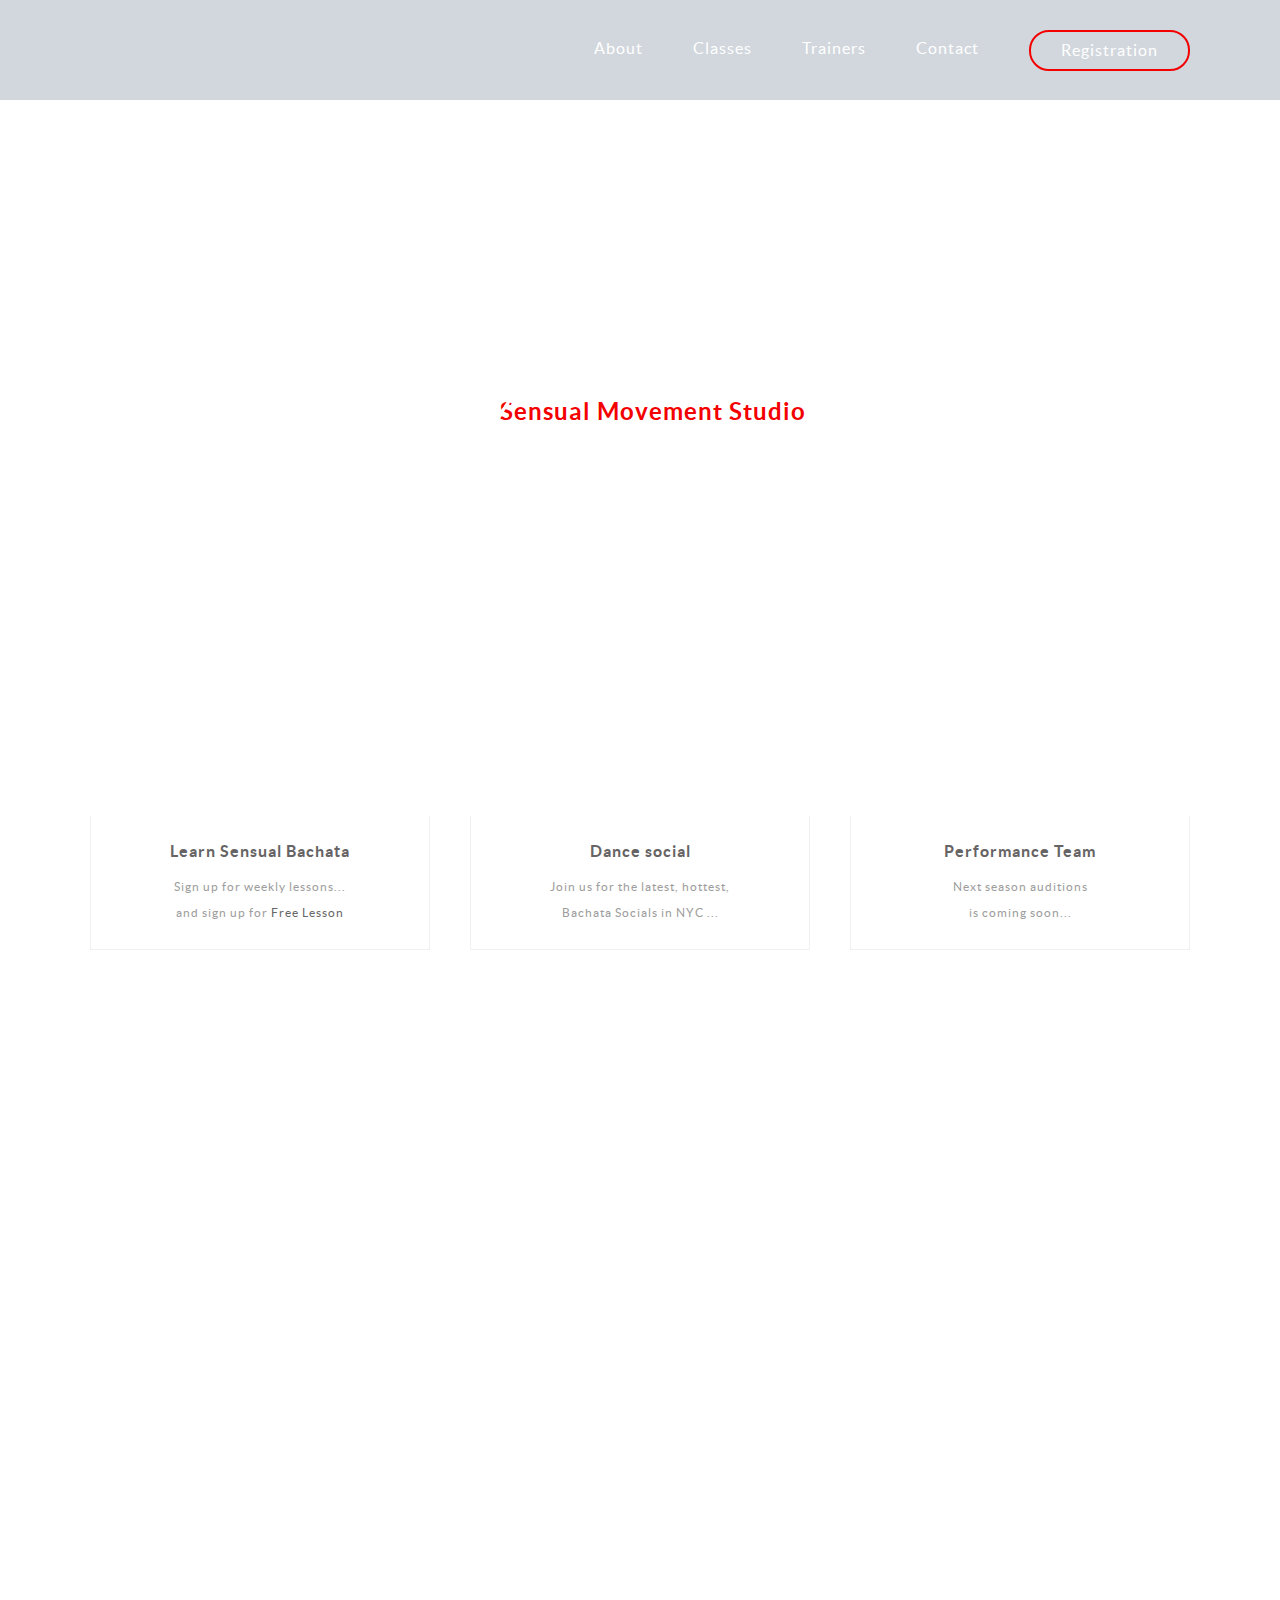
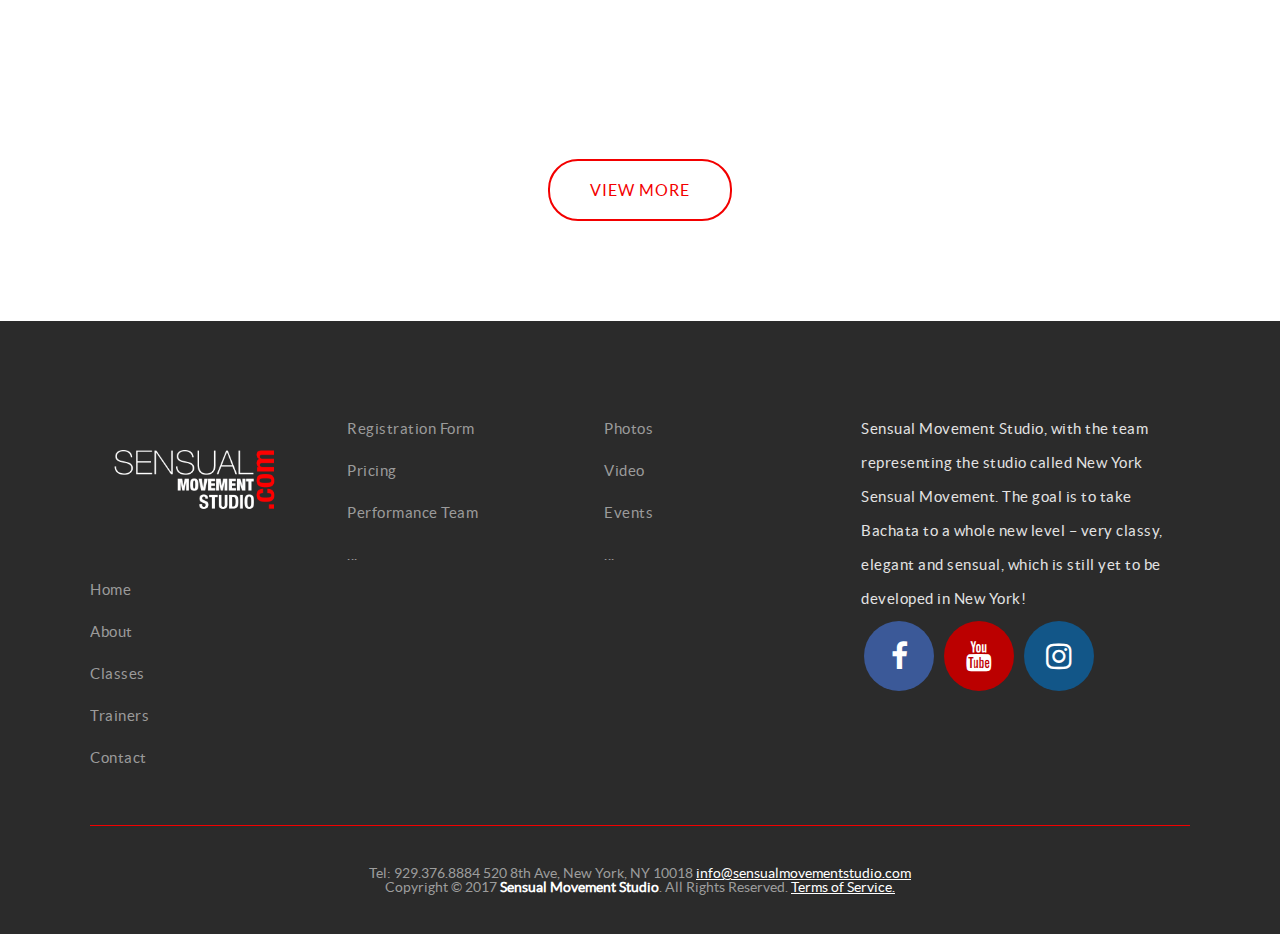
==== commit e7607d99: "FontAwesome Footer -for  all pages." ====
--- a/index.html
+++ b/index.html
@@ -3,12 +3,13 @@
 <head>
 	<title>Sensual Bachata</title>
 	<meta charset="utf-8">
-	<meta name="author" content="wptny.com">
+	<meta name="author" content="www.sensualmovementstudio.com">
 	<meta name="description" content="Sensual bachata"/>
-	<meta name="viewport" content="width=device-width, initial-scale=1.0, minimum-scale=1.0" />
+	<meta name="viewport" content="width=device-width, initial-scale=1.0, minimum-scale=1.0"/>
 
 	<link rel="stylesheet" type="text/css" href="css/reset.css">
 	<link rel="stylesheet" type="text/css" href="css/responsive.css">
+	<link rel="stylesheet" href="https://cdnjs.cloudflare.com/ajax/libs/font-awesome/4.7.0/css/font-awesome.min.css">
 
 	<script type="text/javascript" src="js/jquery.js"></script>
 	<script type="text/javascript" src="js/main.js"></script>
@@ -18,14 +19,13 @@
 <section class="hiro">
 	<header> <!--  start header section  -->
 		<div class="wrapper">
-			<a href="#"><img src="img/logo.png" class="logo" alt="" title=""/></a>
+			<a href="index.html"><img src="img/logo.svg" class="logo" alt="" title=""/></a>
 			<a href="#" class="hamburger"></a>
 			<nav>
 				<ul>
-					<li><a href="index.html">Home</a></li>
 					<li><a href="about.html">About</a></li>
-					<li><a href="classes.html">Schedule</a></li>
-					<li><a href="staff.html">Trainers</a></li>
+					<li><a href="classes.html">Classes</a></li>
+					<li><a href="trainers.html">Trainers</a></li>
 					<li><a href="contact.html">Contact</a></li>
 				</ul>
 				<a href="registration.html" class="login_btn">Registration</a>
@@ -38,7 +38,6 @@
 		<h3 class="dance">Sensual Movement Studio</h3>
 	</section>
 </section><!--  end hiro section  -->
-
 
 <section class="listings"><!--  start listing dance section  -->
 	<div class="wrapper">
@@ -71,22 +70,23 @@
 				</a>
 				<div class="dance_details">
 					<h1>
-						<a href="#">Performance Team Auditions</a>
+						<a href="#">Performance Team</a>
 					</h1>
-					<h2>Info about next season auditions<br> is coming soon...</h2>
+					<h2>Next season auditions<br> is coming soon...</h2>
 				</div>
 			</li>
 			<li>
 		</ul>
 		<div class="more_listing">
-			<div class="promo">
-				<iframe width="560" height="315" src="https://www.youtube.com/embed/VL2DjVGSopw" frameborder="0" allowfullscreen></iframe>
+			<div class="relation video">
+				<div class="relation__ratio relation__ratio-16x9"></div>
+				<iframe class="relation_content" width="560" height="315" src="https://www.youtube.com/embed/VL2DjVGSopw"
+								frameborder="0" allowfullscreen></iframe>
 			</div>
-			<a href="#" class="more_listing_btn">View More Information</a>
+			<a href="#" class="more_listing_btn">View More</a>
 		</div>
 	</div>
-</section>	<!--  end listing dance section  -->
-
+</section>  <!--  end listing dance section  -->
 
 <footer> <!--  start footer dance section  -->
 	<div class="wrapper footer">
@@ -121,14 +121,17 @@
 			</li>
 
 			<li class="about">
-				<p>Sensual Movement Studio, with the team representing the studio called New York Sensual Movement. The goal is to take Bachata to a whole new level – very classy, elegant and sensual, which is still yet to be developed in New York!</p>
-				<ul>
-					<li><a href="http://facebook.com/WPTNY" class="facebook" target="_blank"></a></li>
-					<li><a href="http://twitter.com/WPTNY" class="twitter" target="_blank"></a></li>
-					<li><a href="http://plus.google.com/+WPTNY" class="google" target="_blank"></a></li>
-					<li><a href="#" class="skype"></a></li>
-				</ul>
-			</li>
+				<p class="about__text">Sensual Movement Studio, with the team representing the studio called New York Sensual
+					Movement. The goal
+					is to take Bachata to a whole new level – very classy, elegant and sensual, which is still yet to be developed
+					in New York!</p>
+
+				<a href="http://facebook.com/WPTNY" class="fa fa-facebook"></a>
+				<a href="http://youtube.com/WPTNY" class="fa fa-youtube"></a>
+				<a href="http://instagram.com" class="fa fa-instagram"></a>
+
+		</ul>
+		</li>
 		</ul>
 	</div>
 
@@ -136,10 +139,11 @@
 		<p>
 			Tel: 929.376.8884 520 8th Ave, New York, NY 10018 <a href="info@sensualmovementstudio.com">info@sensualmovementstudio.com</a>
 		</p>
-		<p>Copyright © 2017 <a href="http://www.sensualmovementstudio.com/" target="_blank" class="ph_link" title="">Sensual Movement Studio</a>. All Rights Reserved. <a href="">Terms of Service.</a>
+		<p>Copyright © 2017 <a href="http://www.sensualmovementstudio.com/" target="_blank" class="ph_link" title="">Sensual
+			Movement Studio</a>. All Rights Reserved. <a href="">Terms of Service.</a>
 		</p>
 
-	</div> <!--start copyrights-->
+	</div> <!--end copyrights-->
 </footer><!--  end footer dance section -->
 
 </body>
--- a/css/responsive.css
+++ b/css/responsive.css
@@ -2,7 +2,7 @@
     - Fonts
     - General CSS
     - Header
-    - hiro
+    - hiro content
     - Listings
     - Footer
     - Responsive CSS
@@ -10,770 +10,868 @@
 
 */
 
-
-
-
-
-
-
 /*  Fonts  */
 @font-face {
-    font-family: 'lato-bold';
-    src: url('../fonts/lato-bold.eot');
-    src: url('../fonts/lato-bold.eot?#iefix') format('embedded-opentype'),
-         url('../fonts/lato-bold.woff') format('woff'),
-         url('../fonts/lato-bold.ttf') format('truetype'),
-         url('../fonts/lato-bold.svg#LatoBold') format('svg');
-    font-weight: normal;
-    font-style: normal;
+	font-family: 'lato-bold';
+	src: url('../fonts/lato-bold.eot');
+	src: url('../fonts/lato-bold.eot?#iefix') format('embedded-opentype'),
+	url('../fonts/lato-bold.woff') format('woff'),
+	url('../fonts/lato-bold.ttf') format('truetype'),
+	url('../fonts/lato-bold.svg#LatoBold') format('svg');
+	font-weight: normal;
+	font-style: normal;
 }
 
 @font-face {
-    font-family: 'lato-regular';
-    src: url('../fonts/lato-regular.eot');
-    src: url('../fonts/lato-regular.eot?#iefix') format('embedded-opentype'),
-         url('../fonts/lato-regular.woff') format('woff'),
-         url('../fonts/lato-regular.ttf') format('truetype'),
-         url('../fonts/lato-regular.svg#LatRegular') format('svg');
-    font-weight: normal;
-    font-style: normal;
+	font-family: 'lato-regular';
+	src: url('../fonts/lato-regular.eot');
+	src: url('../fonts/lato-regular.eot?#iefix') format('embedded-opentype'),
+	url('../fonts/lato-regular.woff') format('woff'),
+	url('../fonts/lato-regular.ttf') format('truetype'),
+	url('../fonts/lato-regular.svg#LatRegular') format('svg');
+	font-weight: normal;
+	font-style: normal;
 }
 
 @font-face {
-    font-family: 'p22_corinthia';
-    src: url('../fonts/p22_corinthia.eot');
-    src: url('../fonts/p22_corinthia.eot?#iefix') format('embedded-opentype'),
-         url('../fonts/p22_corinthia.woff') format('woff'),
-         url('../fonts/p22_corinthia.ttf') format('truetype'),
-         url('../fonts/p22_corinthia.svg#P22Corinthia') format('svg');
-    font-weight: normal;
-    font-style: normal;
-}
-
-
-
-
-
-
-
-
-
-
+	font-family: 'p22_corinthia';
+	src: url('../fonts/p22_corinthia.eot');
+	src: url('../fonts/p22_corinthia.eot?#iefix') format('embedded-opentype'),
+	url('../fonts/p22_corinthia.woff') format('woff'),
+	url('../fonts/p22_corinthia.ttf') format('truetype'),
+	url('../fonts/p22_corinthia.svg#P22Corinthia') format('svg');
+	font-weight: normal;
+	font-style: normal;
+}
 
 /*  General CSS  */
-body{
-    background: #fff;
-}
-
-.wrapper{
-    max-width: 1100px;
-    margin: 0 auto;
-    position: relative;
-}
-
-h1, h2, h3, h4, h5 ,h6{
-    color: #626262;
-    font-family: "lato-regular", Helvetica, Arial, sans-serif;
-    letter-spacing: 1px;
-}
-
-h1              { font-size: 2em; margin: .67em 0 }
-h2              { font-size: 1.5em; margin: .75em 0 }
-h3              { font-size: 1.17em; margin: .83em 0 }
-h5              { font-size: .83em; margin: 1.5em 0 }
-h6              { font-size: .75em; margin: 1.67em 0 }
+body {
+	background: #fff;
+}
+
+.wrapper {
+	max-width: 1100px;
+	margin: 0 auto;
+	position: relative;
+}
+
+h1, h2, h3, h4, h5, h6 {
+	color: #626262;
+	font-family: "lato-regular", Helvetica, Arial, sans-serif;
+	letter-spacing: 1px;
+}
+
+h1 {
+	font-size: 2em;
+	margin: .67em 0
+}
+
+h2 {
+	font-size: 1.5em;
+	margin: .75em 0
+}
+
+h3 {
+	font-size: 1.17em;
+	margin: .83em 0
+}
+
+h5 {
+	font-size: .83em;
+	margin: 1.5em 0
+}
+
+h6 {
+	font-size: .75em;
+	margin: 1.67em 0
+}
+
 h1, h2, h3, h4,
-h5, h6          { font-weight: bolder }
-
-.clearfix:before,  
-.clearfix:after {  
-    content: " ";  
-    display: table;  
-}  
-.clearfix:after {  
-    clear: both;  
-}  
- 
-.clearfix {  
-    *zoom: 1;  
-}
-
-
-
-
-
-
-
-
-
+h5, h6 {
+	font-weight: bolder
+}
+
+.clearfix:before,
+.clearfix:after {
+	content: " ";
+	display: table;
+}
+
+.clearfix:after {
+	clear: both;
+}
+
+.clearfix {
+	*zoom: 1;
+}
 
 /*  Header Section  */
 
-header{
-    width: 100%;
-    height: 100px;
-    background: rgba(28, 54, 85, .2);
-}
-
-header .logo{
-    margin-top: 40px;
-    float: left;
-}
-
-header a.hamburger{
-    text-decoration: none;
-    display: none;
-    float: right;
-    margin-top: 41px;
-    width: 24px;
-    height: 19px;
-    background: url('../img/hamburger_icon.png') no-repeat;
-}
-
-header a.hamburger.opned{
-    width: 19px;
-    background: url('../img/close_menu_icon.png') no-repeat;
-}
-
-
-header nav{
-    float: right;
-    opacity: 1;
-}
-
-
-header nav ul{
-    margin-top: 40px;
-    list-style: none;
-    overflow: hidden;
-    float: left;
-}
-
-header nav ul li{
-    float: left;
-    margin-left: 50px;
-}
-
-header nav ul li a:hover{
-    background: #000000;
-    color: #f30000;
-}
+header {
+	width: 100%;
+	height: 100px;
+	background: rgba(28, 54, 85, .2);
+}
+
+header .logo {
+	margin-top: 40px;
+	float: left;
+}
+
+header a.hamburger {
+	text-decoration: none;
+	display: none;
+	float: right;
+	margin-top: 41px;
+	width: 24px;
+	height: 19px;
+	background: url('../img/hamburger_icon.png') no-repeat;
+}
+
+header a.hamburger.opned {
+	width: 19px;
+	background: url('../img/close_menu_icon.png') no-repeat;
+}
+
+header nav {
+	float: right;
+	opacity: 1;
+}
+
+header nav ul {
+	margin-top: 40px;
+	list-style: none;
+	overflow: hidden;
+	float: left;
+}
+
+header nav ul li {
+	float: left;
+	margin-left: 50px;
+}
+
+header nav ul li a:hover {
+	background: #000000;
+	color: #f30000;
+}
+
 header nav ul li a,
-header nav .login_btn{
-    text-decoration: none;
-    color: #ffffff;
-    font-family: "lato-regular", Helvetica, Arial, sans-serif;
-    font-size: 16px;
-    letter-spacing: 1px;
-
-}
-
-header nav .login_btn{
-    float: right;
-    margin: 30px 0 0 50px;
-    padding: 10px 30px 11px 30px;
-    border: 2px solid #f30000;
-    border-radius: 20px;
-    background: transparent;
-
-    transition: background .1s linear;
-    -webkit-transition: background .1s linear;
-    -moz-transition: background .1s linear;
-    -o-transition: background .1s linear;
-}
-
-header nav .login_btn:hover{
-    background: #f30000;
-    color: #000000;
-}
-
-
-
-
-
-
-
-
-
+header nav .login_btn {
+	text-decoration: none;
+	color: #ffffff;
+	font-family: "lato-regular", Helvetica, Arial, sans-serif;
+	font-size: 16px;
+	letter-spacing: 1px;
+
+}
+
+header nav .login_btn {
+	float: right;
+	margin: 30px 0 0 50px;
+	padding: 10px 30px 11px 30px;
+	border: 2px solid #f30000;
+	border-radius: 20px;
+	background: transparent;
+
+	transition: background .1s linear;
+	-webkit-transition: background .1s linear;
+	-moz-transition: background .1s linear;
+	-o-transition: background .1s linear;
+}
+
+header nav .login_btn:hover {
+	background: #f30000;
+	color: #000000;
+}
 
 /*  hiro Section  */
 
-.hiro{
-    width: 100%;
-    height: 900px;
-    position: relative;
-    background: url('../img/hiro.jpg') no-repeat bottom center;
-    background-size: cover;
-    -webkit-background-size: cover;
-    -moz-background-size: cover;
-    -o-background-size: cover;
-}
-
-.hiro .caption{
-    width: 100%;
-    position: absolute;
-    text-align: center;
-    top: 60%;
-    margin-top: -105px;
-    z-index: 10;
-}
-
-.hiro .caption h2{
-    color: #fff;
-    font-family: "p22_corinthia", Helvetica, Arial, sans-serif;
-    font-size: 100px;
-    font-weight: lighter;
-    margin: 0;
-    position: relative;
-    display: block;
-}
-
-.hiro .caption h3{
-    color: #f30000;
-    font-family: "lato-bold", Helvetica, Arial, sans-serif;
-    font-size: 24px;
-    margin: -15px 0 0 25px;
-    left: 1px;
-}
-
+.hiro {
+	width: 100%;
+	height: 700px;
+	position: relative;
+	background: url('../img/hiro.jpg') no-repeat bottom center;
+	background-size: cover;
+	-webkit-background-size: cover;
+	-moz-background-size: cover;
+	-o-background-size: cover;
+}
+
+.hiro .caption {
+	width: 100%;
+	position: absolute;
+	text-align: center;
+	top: 60%;
+	margin-top: -105px;
+	z-index: 10;
+}
+
+.hiro .caption h2 {
+	color: #fff;
+	font-family: "p22_corinthia", Helvetica, Arial, sans-serif;
+	font-size: 100px;
+	font-weight: lighter;
+	margin: 0;
+	position: relative;
+	display: block;
+}
+
+.hiro .caption h3 {
+	color: #f30000;
+	font-family: "lato-bold", Helvetica, Arial, sans-serif;
+	font-size: 24px;
+	margin: -15px 0 0 25px;
+	left: 1px;
+}
 
 /*  listings section  */
-.listings{
-    padding: 100px 0;
-}
-
-.listings ul.dance_list{
-    list-style: none;
-    overflow: hidden;
-}
-
-.listings ul.dance_list li{
-    display: block;
-    width: 30.90909090909091%;
-    height: auto;
-    position: relative;
-    float: left;
-    margin: 0 3.636363636363636% 3.636363636363636% 0;
-}
-
-.listings ul.dance_list li img.movement_img{
-    width: 100%;
-    height: auto;
-    vertical-align: top;
-}
-
-
-.listings ul.dance_list li .price{
-    position: absolute;
-    top: 10px;
-    left: 10px;
-    padding: 15px 20px;
-    background: #ffffff;
-    color: #514d4d;
-    font-family: "lato-bold", Helvetica, Arial, sans-serif;
-    font-size: 20px;
-    font-weight: bold;
-    letter-spacing: 1px;
-
-    border-radius: 2px;
-    -webkit-border-radius: 2px;
-    -moz-border-radius: 2px;
-    -o-border-radius: 2px;
-}
-
-
-.listings ul.dance_list li:nth-child(3n+0){
-    margin-right: 0;
-}
-
-.listings ul li .dance_details{
-    width: 87.64705882352941%;
-    padding: 2.941176470588235% 5.882352941176471% 4.117647058823529% 5.882352941176471%;
-    text-align: center;
-    border-bottom: 1px solid #f2f1f1;
-    border-left: 1px solid #f2f1f1;
-    border-right: 1px solid #f2f1f1;
-
-    transition: all .2s linear;
-    -webkit-transition: all .2s linear;
-    -moz-transition: all .2s linear;
-    -o-transition: all .2s linear;
-}
-
-.listings ul li:hover .movement_details{
-    border-bottom: 1px solid #f30000;
-    border-left: 1px solid #f30000;
-    border-right: 1px solid #f30000;
-}
-
-.listings ul li .dance_details h1{
-    color: #666464;
-    font-family: "lato-bold", Helvetica, Arial, sans-serif;
-    font-size: 16px;
-    font-weight: bold;
-    margin-bottom: 5px;
-    line-height: 28px;
-}
-
-.listings ul li .dance_details h1 a{
-    text-decoration: none;
-    color: #666464;
-}
-
-.listings ul li .dance_details h2{
-    color: #9d9d9d;
-    font-family: "lato-regular", Helvetica, Arial, sans-serif;
-    font-size: 12px;
-    line-height: 26px;
-    font-weight: normal;
-}
-
-.listings ul li .dance_details .movement_size{
-    color: #676767;
-}
-
-.listings .more_listing{
-    display: block;
-    width: 100%;
-    text-align: center;
-    margin: 84px 0 22px 0;
-}
-.listings .promo{
-    margin-bottom: 50px;
-}
-.listings .more_listing_btn{
-    text-decoration: none;
-    padding: 20px 40px;
-    border: 2px solid #f30000;
-    border-radius: 30px;
-    -webkit-border-radius: 30px;
-    -moz-border-radius: 30px;
-    -o-border-radius: 30px;
-    color: #f30000;
-    font-family: "lato-regular", Helvetica, Arial, sans-serif;
-    font-size: 16px;
-    text-transform: uppercase;
-    letter-spacing: 1px;
-    text-align: center;
-
-    transition: all .2s linear;
-    -webkit-transition: all .2s linear;
-    -moz-transition: all .2s linear;
-    -o-transition: all .2s linear;
-}
-
-.listings .more_listing_btn:hover{
-    color: #000000;
-    border: 2px solid #f30000;
-    background-color: #f30000;
-}
-
-
-
-
-
-
-
-
-
+.listings {
+	padding: 100px 0;
+}
+
+.listings ul.dance_list {
+	list-style: none;
+	overflow: hidden;
+}
+
+.listings ul.dance_list li {
+	display: block;
+	width: 30.90909090909091%;
+	height: auto;
+	position: relative;
+	float: left;
+	margin: 0 3.636363636363636% 3.636363636363636% 0;
+}
+
+.listings ul.dance_list li img.movement_img {
+	width: 100%;
+	height: auto;
+	vertical-align: top;
+}
+
+.listings ul.dance_list li .price {
+	position: absolute;
+	top: 10px;
+	left: 10px;
+	padding: 15px 20px;
+	background: #ffffff;
+	color: #514d4d;
+	font-family: "lato-bold", Helvetica, Arial, sans-serif;
+	font-size: 20px;
+	font-weight: bold;
+	letter-spacing: 1px;
+
+	border-radius: 2px;
+	-webkit-border-radius: 2px;
+	-moz-border-radius: 2px;
+	-o-border-radius: 2px;
+}
+
+.listings ul.dance_list li:nth-child(3n+0) {
+	margin-right: 0;
+}
+
+.listings ul li .dance_details {
+	width: 87.64705882352941%;
+	padding: 2.941176470588235% 5.882352941176471% 4.117647058823529% 5.882352941176471%;
+	text-align: center;
+	border-bottom: 1px solid #f2f1f1;
+	border-left: 1px solid #f2f1f1;
+	border-right: 1px solid #f2f1f1;
+
+	transition: all .2s linear;
+	-webkit-transition: all .2s linear;
+	-moz-transition: all .2s linear;
+	-o-transition: all .2s linear;
+}
+
+.listings ul li:hover .movement_details {
+	border-bottom: 1px solid #f30000;
+	border-left: 1px solid #f30000;
+	border-right: 1px solid #f30000;
+}
+
+.listings ul li .dance_details h1 {
+	color: #666464;
+	font-family: "lato-bold", Helvetica, Arial, sans-serif;
+	font-size: 16px;
+	font-weight: bold;
+	margin-bottom: 5px;
+	line-height: 28px;
+}
+
+.listings ul li .dance_details h1 a {
+	text-decoration: none;
+	color: #666464;
+}
+
+.listings ul li .dance_details h2 {
+	color: #9d9d9d;
+	font-family: "lato-regular", Helvetica, Arial, sans-serif;
+	font-size: 12px;
+	line-height: 26px;
+	font-weight: normal;
+}
+
+.listings ul li .dance_details .movement_size {
+	color: #676767;
+}
+
+.listings .more_listing {
+	display: block;
+	width: 100%;
+	text-align: center;
+	margin: 84px 0 22px 0;
+}
+
+/*iframe {*/
+/*width: 100%;*/
+/*height: 70%;*/
+/*border: none;*/
+/*}*/
+
+.video {
+	/*max-width: 800px;*/
+	/*align-items: center;*/
+}
+
+.relation {
+	position: relative;
+	margin-bottom: 50px;
+}
+
+.relation__ratio {
+	height: 0;
+}
+
+.relation__ratio-16x9 {
+	padding-top: 56.25%;
+}
+
+.relation__ratio-1x1 {
+	padding-top: 100%;
+}
+
+.relation_content {
+	position: absolute;
+	width: 100%;
+	height: 100%;
+	top: 0;
+	left: 0;
+}
+
+.listings .more_listing_btn {
+	text-decoration: none;
+	padding: 20px 40px;
+	border: 2px solid #f30000;
+	border-radius: 30px;
+
+	-webkit-border-radius: 30px;
+	-moz-border-radius: 30px;
+	-o-border-radius: 30px;
+	color: #f30000;
+	font-family: "lato-regular", Helvetica, Arial, sans-serif;
+	font-size: 16px;
+	text-transform: uppercase;
+	letter-spacing: 1px;
+	text-align: center;
+
+	transition: all .2s linear;
+	-webkit-transition: all .2s linear;
+	-moz-transition: all .2s linear;
+	-o-transition: all .2s linear;
+}
+
+.listings .more_listing_btn:hover {
+	color: #000000;
+	border: 2px solid #f30000;
+	background-color: #f30000;
+}
+
+/*  start  Registration form  */
+.registration {
+	background: #2b2b2b;
+
+}
+
+/* Add a background color and some padding around the form */
+.container {
+	border-radius: 20px;
+	background-color: #e3e3e3;
+	padding: 20px;
+	position: relative;
+	max-width: 500px;
+	margin: auto;
+
+}
+
+/* Style inputs with type="text", select elements and textareas */
+input[type=text], select, textarea {
+	width: 100%; /* Full width */
+	padding: 12px; /* Some padding */
+	border: 1px solid #ccc; /* Gray border */
+	border-radius: 4px; /* Rounded borders */
+	box-sizing: border-box; /* Make sure that padding and width stays in place */
+	margin-top: 6px; /* Add a top margin */
+	margin-bottom: 16px; /* Bottom margin */
+	resize: vertical /* Allow the user to vertically resize the textarea (not horizontally) */
+}
+
+/* Style the submit button with a specific background color etc */
+input[type=submit] {
+	background-color: #f30000;
+	color: white;
+	padding: 12px 20px;
+	border: none;
+	border-radius: 4px;
+	cursor: pointer;
+}
+
+/* When moving the mouse over the submit button, add a darker green color */
+input[type=submit]:hover {
+	background-color: #f30000;
+}
+
+/*  End Registration form  */
+.contacts {
+	background: #2b2b2b;
+}
+
+.excel {
+	padding: 0 5% 5% 5%;
+}
+
+table {
+	font-family: arial, sans-serif;
+	border-collapse: collapse;
+	width: 100%;
+}
+
+/*  start table classes form  */
+
+td, th {
+	border: 1px solid #dddddd;
+	text-align: left;
+	padding: 8px;
+}
+
+tr:nth-child(even) {
+	background-color: #dddddd;
+}
+
+/*  end table classes form   */
+
+/*  start history section form  */
+.history {
+	/*flex: auto;*/
+}
+
+.history__list {
+	align-items: center;
+}
+
+.history__list {
+	align-items: center;
+}
+
+/*  end history section form   */
+
+/*  start Pricing form  */
+
+/* Create three columns of equal width */
+
+/*  end Pricing form   */
 
 /*  footer  */
-footer{
-    padding-top: 100px;
-    background: #2b2b2b;
-}
-
-footer .footer > ul{
-    overflow: hidden;
-}
-
-footer .footer > ul > li{
-    display: block;
-    float: left;
-    list-style: none;
-    margin-right: 60px;
-}
-
-footer .footer > ul > li:last-child{
-    margin-right: 0;
-}
-
-
-footer .footer > ul > li.links{
-    width: 197px;
-}
-
-
-footer ul li.links > ul > li{
-    display: block;
-    width: 100%;
-    list-style: none;
-    margin-bottom: 27px;
-}
-
-
-footer ul li.links > ul > li:last-child{
-    margin-bottom: 0;
-}
-
-footer .footer > ul > li.links li a{
-    text-decoration: none;
-    display: block;
-    color: #fff;
-    font-family: "lato-regular", Helvetica, Arial, sans-serif;
-    font-size: 16px;
-    letter-spacing: .5px;
-    text-align: left;
-}
-footer .footer > ul > li.links li a:hover{
-    background: none;
-    color: #f30000;
-}
-footer .footer > ul > li.about{
-    width: 327px;
-}
-
-footer ul li.about p{
-    color: red;
-    font-family: "lato-regular", Helvetica, Arial, sans-serif;
-    font-size: 16px;
-    letter-spacing: .5px;
-    line-height: 34px;
-    margin-top: -9px;
-}
-
-footer ul li.about > ul > li{
-    display: inline-block;
-    margin-right: 20px;
-    margin-top: 30px;
-}
-
-footer ul li.about > ul > li:last-child{
-    margin-right: 0;
-}
-
-footer ul li.about > ul > li a{
-    background: url('../img/social_media.png') no-repeat;
-}
-
-footer ul li.about > ul > li a.facebook{
-    display: block;
-    width: 10px;
-    height: 18px;
-    background-position: 0 0;
-}
-footer ul li.about > ul > li a.twitter{
-    display: block;
-    width: 19px;
-    height: 18px;
-    background-position: -11px 0px;
-}
-footer ul li.about > ul > li a.google{
-    display: block;
-    width: 10px;
-    height: 18px;
-    background-position: -31px 0px;
-}
-footer ul li.about > ul > li a.skype{
-    display: block;
-    width: 17px;
-    height: 18px;
-    background-position: -43px 0px;
-}
-
-footer .copyrights{
-    display: block;
-    text-align: center;
-    padding: 40px 0;
-    margin-top: 60px;
-    color: #fff;
-    font-family: "lato-regular", Helvetica, Arial, sans-serif;
-    font-size: 14px;
-    /*letter-spacing: 1px;*/
-    border-top: 1px solid #f30000;
+footer {
+	padding-top: 100px;
+	background: #2b2b2b;
+}
+
+footer .footer > ul {
+	overflow: hidden;
+}
+
+footer .footer > ul > li {
+	display: block;
+	float: left;
+	list-style: none;
+	margin-right: 60px;
+}
+
+footer .footer > ul > li:last-child {
+	margin-right: 0;
+}
+
+footer .footer > ul > li.links {
+	width: 197px;
+}
+
+footer ul li.links > ul > li {
+	display: block;
+	width: 100%;
+	list-style: none;
+	margin-bottom: 27px;
+}
+
+footer ul li.links > ul > li:last-child {
+	margin-bottom: 0;
+}
+
+footer .footer > ul > li.links li a {
+	text-decoration: none;
+	display: block;
+	color: #9b9b9b;
+	font-family: "lato-regular", Helvetica, Arial, sans-serif;
+	font-size: 15px;
+	letter-spacing: .5px;
+	text-align: left;
+}
+
+footer .footer > ul > li.links li a:hover {
+	background: none;
+	color: #f30000;
+}
+
+footer .footer > ul > li.about {
+	width: 327px;
+
+}
+
+footer ul li.about p {
+	color: #e3e3e3;
+	font-family: "lato-regular", Helvetica, Arial, sans-serif;
+	font-size: 15px;
+	letter-spacing: .5px;
+	line-height: 34px;
+	margin-top: -9px;
+}
+
+footer ul li.about .fa {
+	padding: 20px;
+	font-size: 30px;
+	width: 30px;
+	text-align: center;
+	text-decoration: none;
+	margin: 5px 3px;
+	border-radius: 50%;
+}
+
+.fa:hover {
+	opacity: 0.7;
+}
+
+.fa-facebook {
+	background: #3B5998;
+	color: white;
+
+}
+
+.fa-youtube {
+	background: #bb0000;
+	color: white;
+}
+
+.fa-instagram {
+	background: #125688;
+	color: white;
+}
+
+footer .copyrights {
+	display: block;
+	text-align: center;
+	padding: 40px 0;
+	margin-top: 60px;
+	color: #fff;
+	font-family: "lato-regular", Helvetica, Arial, sans-serif;
+	font-size: 14px;
+	/*letter-spacing: 1px;*/
+	border-top: 1px solid #f30000;
 }
 
 footer .copyrights p {
-    text-align: center;
-    font-family: "lato-regular", Helvetica, Arial, sans-serif;
-    font-size: 14px;
-    color: #9d9d9d;
-}
-footer .copyrights a.ph_link{
-    font-family: "lato-regular", Helvetica, Arial, sans-serif;
-    font-weight: bold;
-    text-decoration: none;
-}
-
-
-
-
-
-
-
-
+	text-align: center;
+	font-family: "lato-regular", Helvetica, Arial, sans-serif;
+	font-size: 14px;
+	color: #9d9d9d;
+}
+
+footer .copyrights a.ph_link {
+	font-family: "lato-regular", Helvetica, Arial, sans-serif;
+	font-weight: bold;
+	text-decoration: none;
+}
 
 /*  responsive css */
 
-
-@media (max-width:1500px){
-    .hiro{
-        height: 800px;
-    }
-}
-
-
-@media (max-width: 1150px){
-    .wrapper{
-        padding: 0 40px;
-        max-width: 1020px;
-    }
-    /*.search .advanced_search .arrow{*/
-        /*top: -8px;*/
-        /*right: 46px;*/
-    /*}*/
-
-    /*.search .advanced_search #check_in_date,*/
-    /*.search .advanced_search #check_out_date,*/
-    /*.search .advanced_search #min_price,*/
-    /*.search .advanced_search #max_price{*/
-        /*width: 46.27272727272727%;*/
-        /*padding: 0 1.818181818181818%;*/
-    /*}*/
-
-    /*.search .advanced_search #check_in_date,*/
-    /*.search .advanced_search #check_out_date{*/
-        /*background: url('../img/calendar_icon.png') no-repeat;*/
-        /*background-position: 95.08840864440079% 50%;*/
-    /*}*/
-
-    /*.search .advanced_search #keywords{*/
-        /*width: 96.36363636363636%;*/
-        /*padding: 0 1.818181818181818%;*/
-    /*}*/
-
-    footer .footer > ul > li{
-        margin-right: 5.454545454545455%;
-    }
-
-    footer .footer > ul > li.links{
-        width: 17.90909090909091%;
-    }
-
-    footer .footer > ul > li.about{
-        width: 29.72727272727273%;
-    }
-}
-
-
-@media (max-width:800px){
-    .hiro{
-        height: 600px;
-    }
-
-    .hiro .caption{
-        width: 92.72727272727273%;
-        padding: 0 3.636363636363636%; 
-    }
-
-    .hiro .caption h3{
-        margin: 0;
-        left: 0;
-    }
-
-    header a.hamburger{
-        display: block;
-    }
-
-    header nav{
-        position: absolute;
-        display: none;
-        width: 92.72727272727273%;
-        top: 95px;
-        left: 3.636363636363636%;
-        float: none;
-        z-index: 20;
-        overflow: hidden;
-        background: #fff;
-        border-top: 5px solid #bfd9f2;
-    }
-
-    header nav.active{
-        display: block;
-    }
-
-    header nav .login_btn{
-        float: none;
-        display: inline-block;
-        width: 100%;
-        border: 0;
-        margin: 0;
-        padding: 20px 0;
-        text-align: center;
-        background: #f2f3f3;
-    }
-
-    header nav ul{
-        display: block;
-        width: 100%;
-        text-align: center;
-        margin-top: 0;
-    }
-
-    header nav ul li{
-        display: block;
-        width: 100%;
-        float: none;
-        margin-left: 0;
-    }
-
-    header nav ul li a{
-        display: block;
-        padding: 25px 0;
-        border-bottom: 1px solid #f2f3f3;
-
-        transition: background .2s linear;
-        -webkit-transition: background .2s linear;
-        -moz-transition: background .2s linear;
-        -o-transition: background .2s linear;
-    }
-
-    header nav ul li a:active{
-        background: #f2f3f3;
-    }
-
-    header nav ul li a,
-    header nav .login_btn{
-        color: #222d33;
-    }
-
-    header nav .login_btn:hover{
-        background: #eaebeb;
-    }
-
-    header nav ul li:last-child{
-        border: 0;
-    }
-
-    .listings ul.dance_list li{
-        width: 46.36363636363636%;
-        margin: 0 7.272727272727273% 7.272727272727273% 0;
-    }
-
-    .listings ul.dance_list li:nth-child(3n+0){
-        margin: 0 7.272727272727273% 7.272727272727273% 0;
-    }
-
-    .listings ul.dance_list li:nth-child(2n+0){
-        margin-right: 0;
-    }
-
-    footer .footer > ul > li{
-        width: 29.6969696969697%!important;
-        margin-right: 5.454545454545455%;
-        margin-bottom: 100px;
-    }
-
-    footer .footer > ul > li:nth-child(3){
-        margin-right: 0;
-    }
-
-    footer .footer > ul > li.links li a{
-        text-align: center;
-    }
-
-    footer .footer > ul > li.about{
-        text-align: center;
-        float: none;
-        display: inline;
-        margin-right: 100%;
-        overflow: hidden;
-        border-top: 1px solid #82abd4;
-    }
-}
-
-
-@media (max-width:700px){
-
-    .search .advanced_search #check_in_date,
-    .search .advanced_search #check_out_date,
-    .search .advanced_search #min_price,
-    .search .advanced_search #max_price{
-        width: 96.36363636363636%;
-        padding: 0 1.818181818181818%;
-        border-bottom: 1px solid #aac8e4;
-    }
-
-    .search .advanced_search #check_in_date,
-    .search .advanced_search #check_out_date{
-        background: url('../img/calendar_icon.png') no-repeat;
-        background-position: 95.08840864440079% 50%;
-    }
-
-    .search .advanced_search #keywords{
-        width: 96.36363636363636%;
-        padding: 0 1.818181818181818%;
-    }
-
-    .search .advanced_search .search_fields{
-        border-bottom: 0;
-    }
-
-    .search .advanced_search .field_sep{
-        display: none;
-    }
-}
-
-
-@media (max-width:500px){
-    .hiro .caption h2{
-        font-size: 85px;
-    }
-
-    .hiro .caption h3{
-        font-size: 16px;
-    }
-
-    .search #search{
-        width: 83%;
-    }
-
-    .listings ul.dance_list li{
-        width: 100%;
-        margin-bottom: 60px!important;
-    }
-
-    .listings ul.dance_list li:last-child{
-        margin-bottom: 0!important;
-    }
-
-
-    .listings ul.dance_list li:nth-child(3n+0),
-    .listings ul.dance_list li:nth-child(2n+0){
-        margin:0;
-    }
-
-    .listings .more_listing_btn{
-        display: block;
-        width: 100%; 
-        padding-left: 0!important;
-        padding-right: 0!important;
-    }
-
-    footer .footer > ul > li.links,
-    footer .footer > ul > li.about{
-        float: none;
-        width: 100%!important;
-        margin-right: 0;
-        margin-bottom: 60px;
-        padding-bottom: 60px;
-    }
-
-    footer .footer > ul > li:last-child{
-        padding-bottom: 0;
-    }
-
-    footer .footer > ul > li.links{
-        border-bottom: 1px solid #222d33;
-    }
+@media (max-width: 1500px) {
+	.hiro {
+		height: 700px;
+	}
+}
+
+@media (max-width: 1150px) {
+	.wrapper {
+		padding: 0 40px;
+		max-width: 1020px;
+	}
+
+	header nav {
+		float: right;
+		opacity: 1;
+	}
+
+	header nav ul {
+		margin-top: 40px;
+		list-style: none;
+		overflow: hidden;
+		float: left;
+	}
+
+	header nav ul li {
+		float: left;
+		margin-left: 50px;
+	}
+
+	header nav ul li a:hover {
+		background: #000000;
+		color: #f30000;
+	}
+
+	header nav ul li a,
+	header nav .login_btn {
+		text-decoration: none;
+		color: #ffffff;
+		font-family: "lato-regular", Helvetica, Arial, sans-serif;
+		font-size: 14px;
+		letter-spacing: 1px;
+
+	}
+
+	header nav .login_btn {
+		float: right;
+		margin: 30px 0 0 50px;
+		padding: 10px 30px 11px 30px;
+		border: 2px solid #f30000;
+		border-radius: 20px;
+		background: transparent;
+
+		transition: background .1s linear;
+		-webkit-transition: background .1s linear;
+		-moz-transition: background .1s linear;
+		-o-transition: background .1s linear;
+	}
+
+	header nav .login_btn:hover {
+		background: #f30000;
+		color: #000000;
+	}
+
+	.hiro {
+		height: 600px;
+	}
+
+	.hiro .caption {
+		width: 92.72727272727273%;
+		padding: 0 3.636363636363636%;
+	}
+
+	.hiro .caption h3 {
+		margin: 0;
+		left: 0;
+	}
+
+	footer .footer > ul > li {
+		margin-right: 5.454545454545455%;
+	}
+
+	footer .footer > ul > li.links {
+		width: 17.90909090909091%;
+	}
+
+	footer .footer > ul > li.about {
+		width: 29.72727272727273%;
+	}
+}
+
+@media (max-width: 800px) {
+	.hiro {
+		height: 500px;
+	}
+
+	.hiro .caption {
+		width: 92.72727272727273%;
+		padding: 0 3.636363636363636%;
+	}
+
+	.hiro .caption h3 {
+		margin: 0;
+		left: 0;
+	}
+
+	header a.hamburger {
+		display: block;
+	}
+
+	header nav {
+		position: absolute;
+		display: none;
+		width: 92.72727272727273%;
+		top: 95px;
+		left: 3.636363636363636%;
+		float: none;
+		z-index: 20;
+		overflow: hidden;
+		background: #fff;
+		border-top: 5px solid #bfd9f2;
+	}
+
+	header nav.active {
+		display: block;
+	}
+
+	header nav .login_btn {
+		float: none;
+		display: inline-block;
+		width: 100%;
+		border: 0;
+		margin: 0;
+		padding: 20px 0;
+		text-align: center;
+		background: #f2f3f3;
+	}
+
+	header nav ul {
+		display: block;
+		width: 100%;
+		text-align: center;
+		margin-top: 0;
+	}
+
+	header nav ul li {
+		display: block;
+		width: 100%;
+		float: none;
+		margin-left: 0;
+	}
+
+	header nav ul li a {
+		display: block;
+		padding: 25px 0;
+		border-bottom: 1px solid #f2f3f3;
+
+		transition: background .2s linear;
+		-webkit-transition: background .2s linear;
+		-moz-transition: background .2s linear;
+		-o-transition: background .2s linear;
+	}
+
+	header nav ul li a:active {
+		background: #f2f3f3;
+	}
+
+	header nav ul li a,
+	header nav .login_btn {
+		color: #222d33;
+	}
+
+	header nav .login_btn:hover {
+		background: #eaebeb;
+	}
+
+	header nav ul li:last-child {
+		border: 0;
+	}
+
+	.listings ul.dance_list li {
+		width: 46.36363636363636%;
+		margin: 0 7.272727272727273% 7.272727272727273% 0;
+	}
+
+	.listings ul.dance_list li:nth-child(3n+0) {
+		margin: 0 7.272727272727273% 7.272727272727273% 0;
+	}
+
+	.listings ul.dance_list li:nth-child(2n+0) {
+		margin-right: 0;
+	}
+
+	footer .footer > ul > li {
+		width: 29.6969696969697% !important;
+		margin-right: 5.454545454545455%;
+		margin-bottom: 100px;
+	}
+
+	footer .footer > ul > li:nth-child(3) {
+		margin-right: 0;
+	}
+
+	footer .footer > ul > li.links li a {
+		text-align: center;
+	}
+
+	footer .footer > ul > li.about {
+		text-align: center;
+		float: none;
+		display: inline;
+		margin-right: 100%;
+		overflow: hidden;
+		border-top: 1px solid #82abd4;
+	}
+}
+
+@media (max-width: 700px) {
+
+}
+
+@media (max-width: 500px) {
+	.hiro .caption h2 {
+		font-size: 85px;
+	}
+
+	.hiro .caption h3 {
+		font-size: 16px;
+	}
+
+	.search #search {
+		width: 83%;
+	}
+
+	.listings ul.dance_list li {
+		width: 100%;
+		margin-bottom: 60px !important;
+	}
+
+	.listings ul.dance_list li:last-child {
+		margin-bottom: 0 !important;
+	}
+
+	.listings ul.dance_list li:nth-child(3n+0),
+	.listings ul.dance_list li:nth-child(2n+0) {
+		margin: 0;
+	}
+
+	.listings .more_listing_btn {
+		display: block;
+		width: 100%;
+		padding-left: 0 !important;
+		padding-right: 0 !important;
+	}
+
+	footer .footer > ul > li.links,
+	footer .footer > ul > li.about {
+		float: none;
+		width: 100% !important;
+		margin-right: 0;
+		margin-bottom: 60px;
+		padding-bottom: 60px;
+	}
+
+	footer .footer > ul > li:last-child {
+		padding-bottom: 0;
+	}
+
+	footer .footer > ul > li.links {
+		border-bottom: 1px solid #222d33;
+	}
 }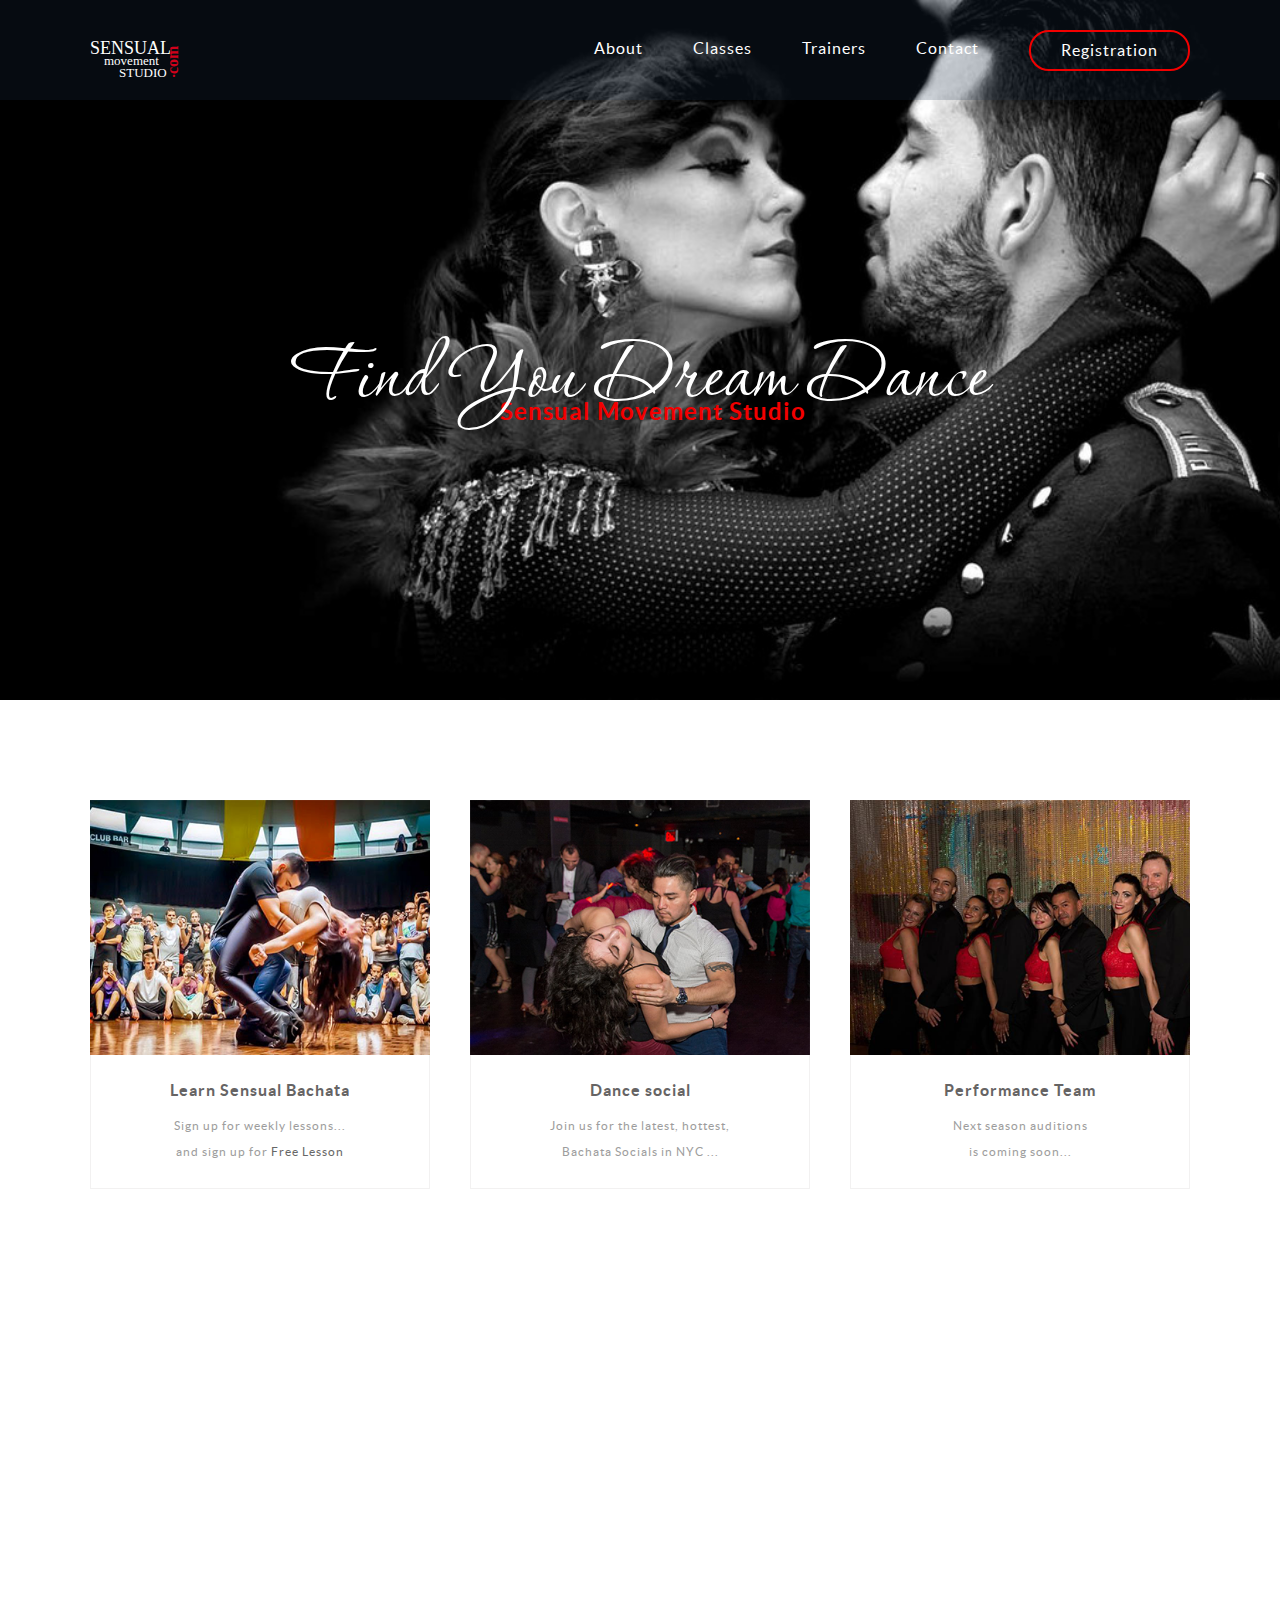
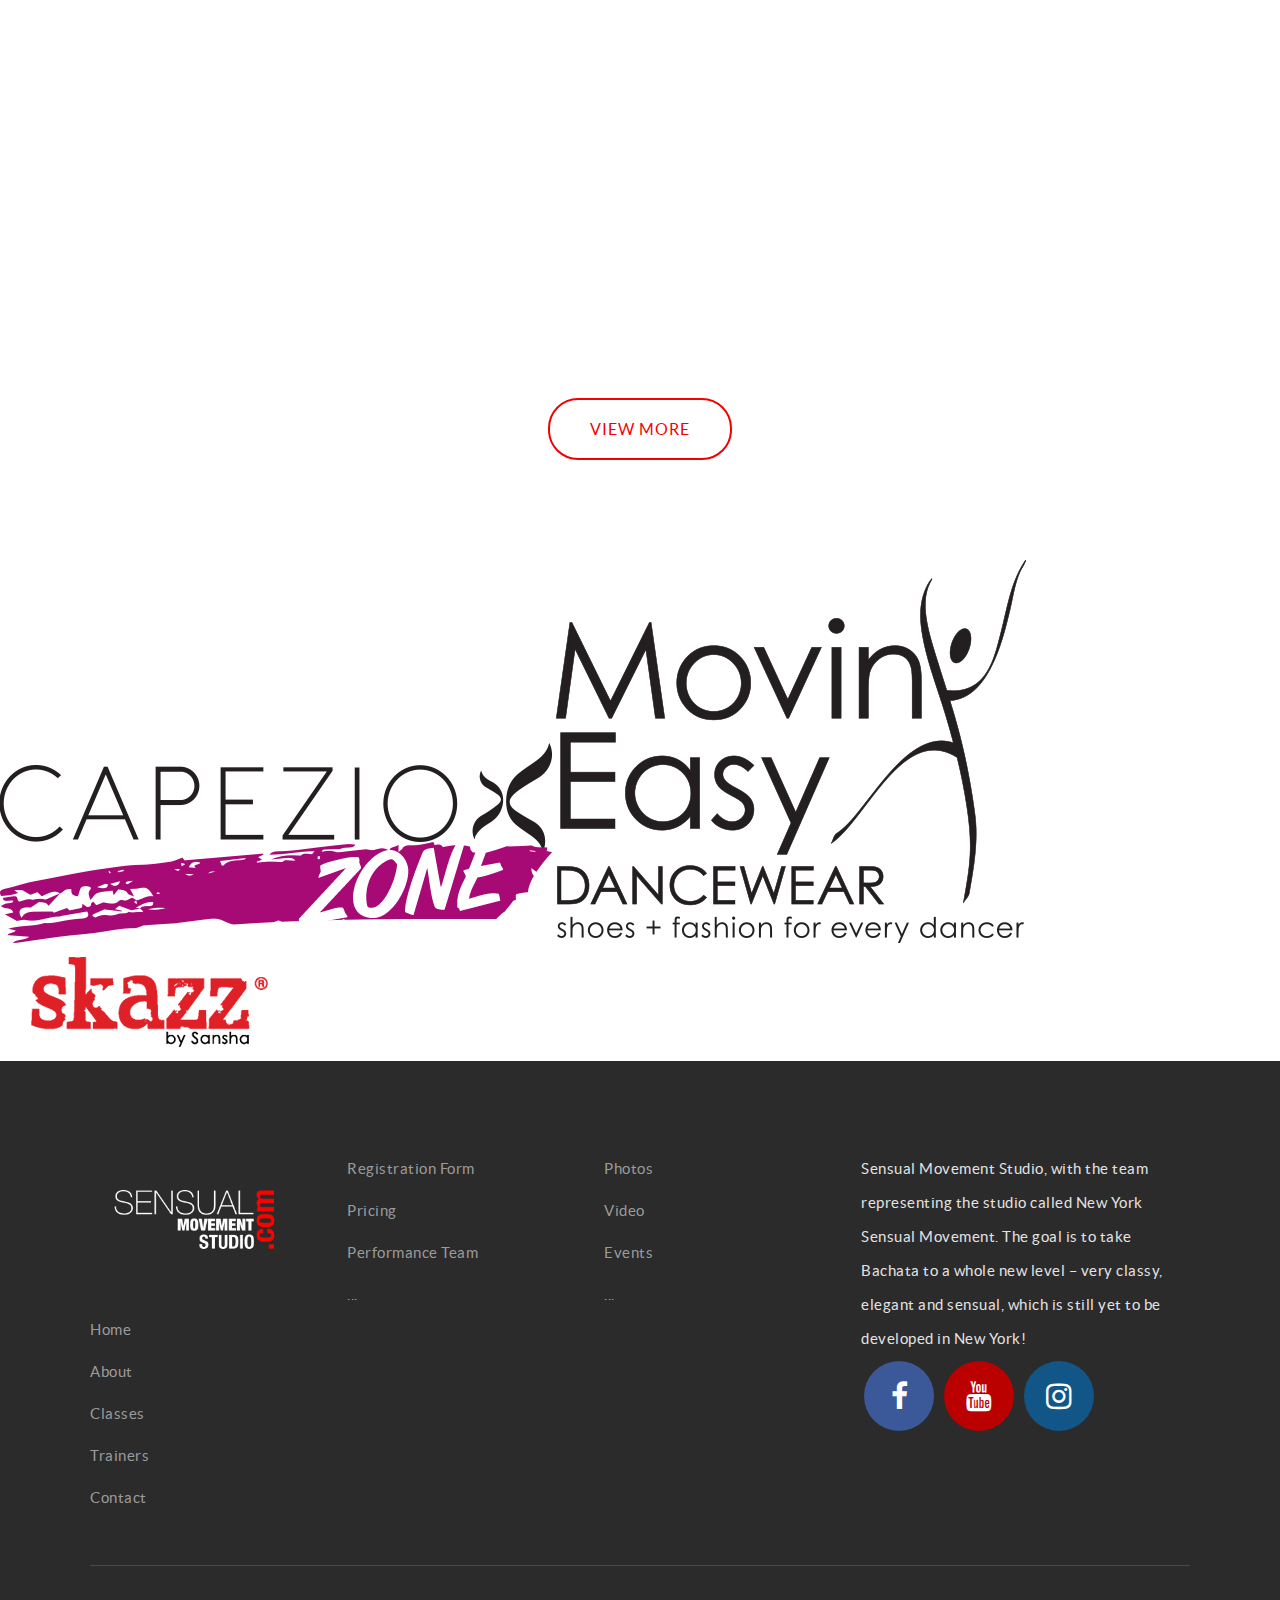
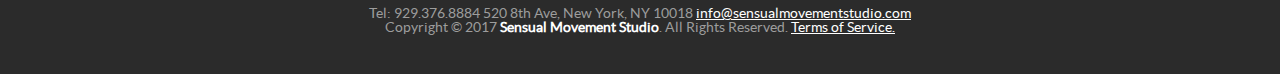
==== commit bf7a4156: "correct meta - description." ====
--- a/index.html
+++ b/index.html
@@ -3,8 +3,8 @@
 <head>
 	<title>Sensual Bachata</title>
 	<meta charset="utf-8">
-	<meta name="author" content="www.sensualmovementstudio.com">
 	<meta name="description" content="Sensual bachata"/>
+	<meta name="keywords" content="sensual, bachata, dance, studio, school, move"/>
 	<meta name="viewport" content="width=device-width, initial-scale=1.0, minimum-scale=1.0"/>
 
 	<link rel="stylesheet" type="text/css" href="css/reset.css">
@@ -88,6 +88,15 @@
 	</div>
 </section>  <!--  end listing dance section  -->
 
+<section class="ads">
+	<div class="sponsors">
+		<a href="http://www.capezio.com/"><img src="img/capeziologo.png" alt="Capezzio"></a>
+		<a href="https://newyork.sansha.com/"><img src="img/sansha-logo.png" alt="Sansha"></a>
+		<a href="http://www.sansha.com/sneakers/"><img src="img/skazz_logo.png" alt="Skazz"></a>
+
+	</div>
+</section>
+
 <footer> <!--  start footer dance section  -->
 	<div class="wrapper footer">
 		<ul>
@@ -125,13 +134,11 @@
 					Movement. The goal
 					is to take Bachata to a whole new level – very classy, elegant and sensual, which is still yet to be developed
 					in New York!</p>
-
-				<a href="http://facebook.com/WPTNY" class="fa fa-facebook"></a>
-				<a href="http://youtube.com/WPTNY" class="fa fa-youtube"></a>
-				<a href="http://instagram.com" class="fa fa-instagram"></a>
-
-		</ul>
-		</li>
+				<div class="social__btn">
+					<a href="http://facebook.com/WPTNY" class="fa fa-facebook"></a>
+					<a href="http://youtube.com/WPTNY" class="fa fa-youtube"></a>
+					<a href="http://instagram.com" class="fa fa-instagram"></a>
+				</div>
 		</ul>
 	</div>
 
